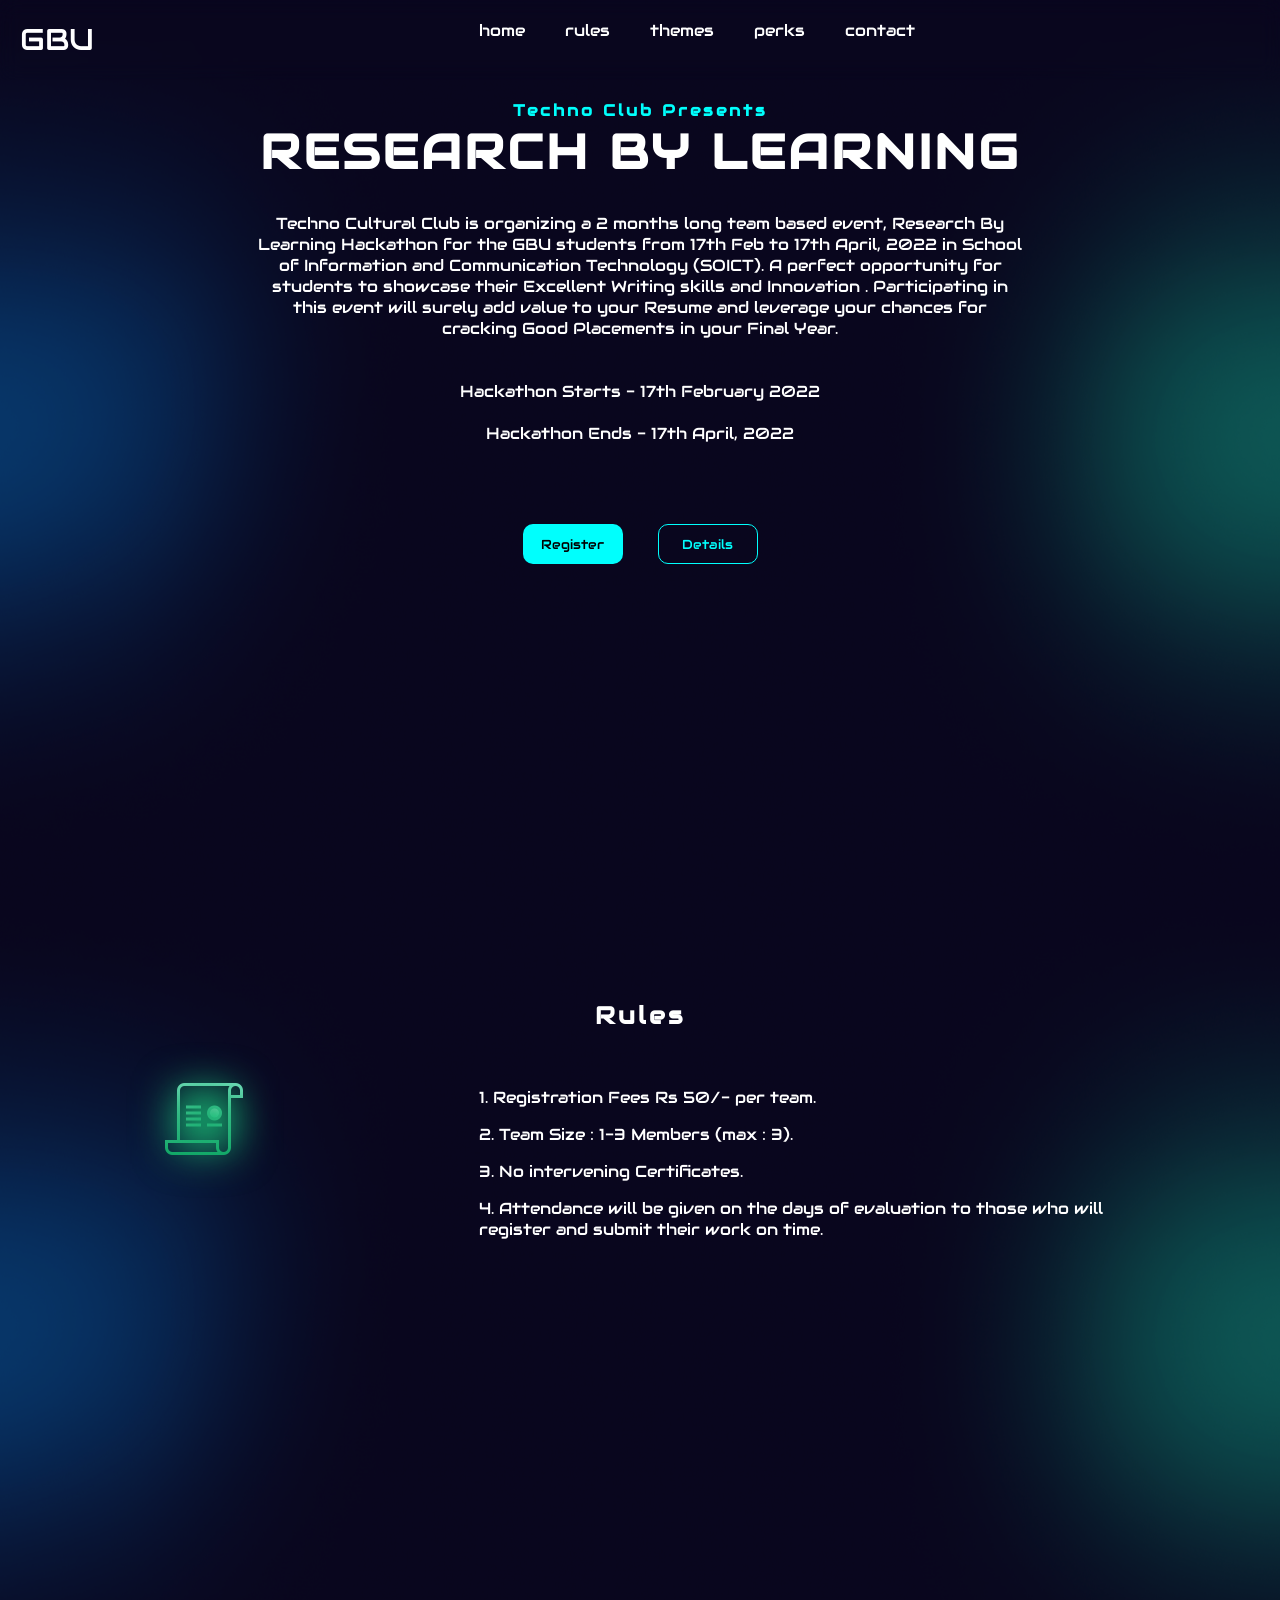
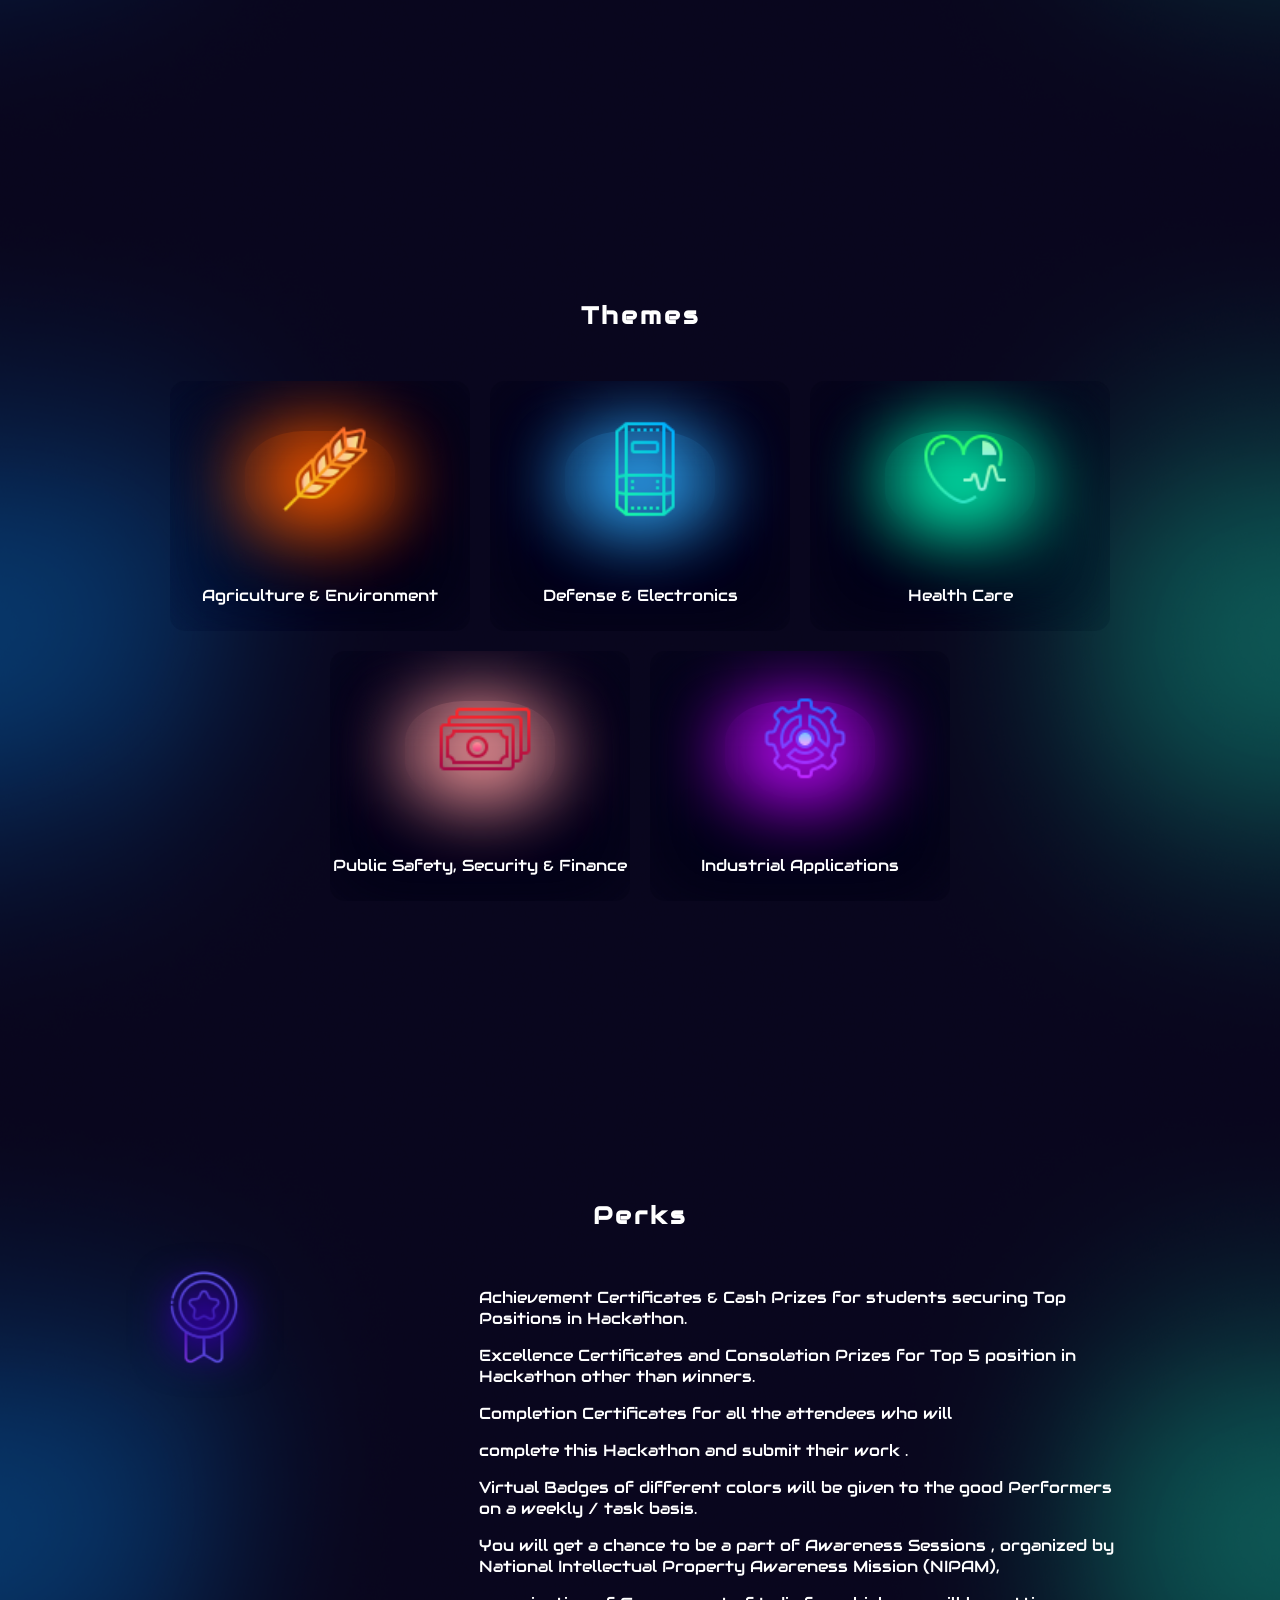
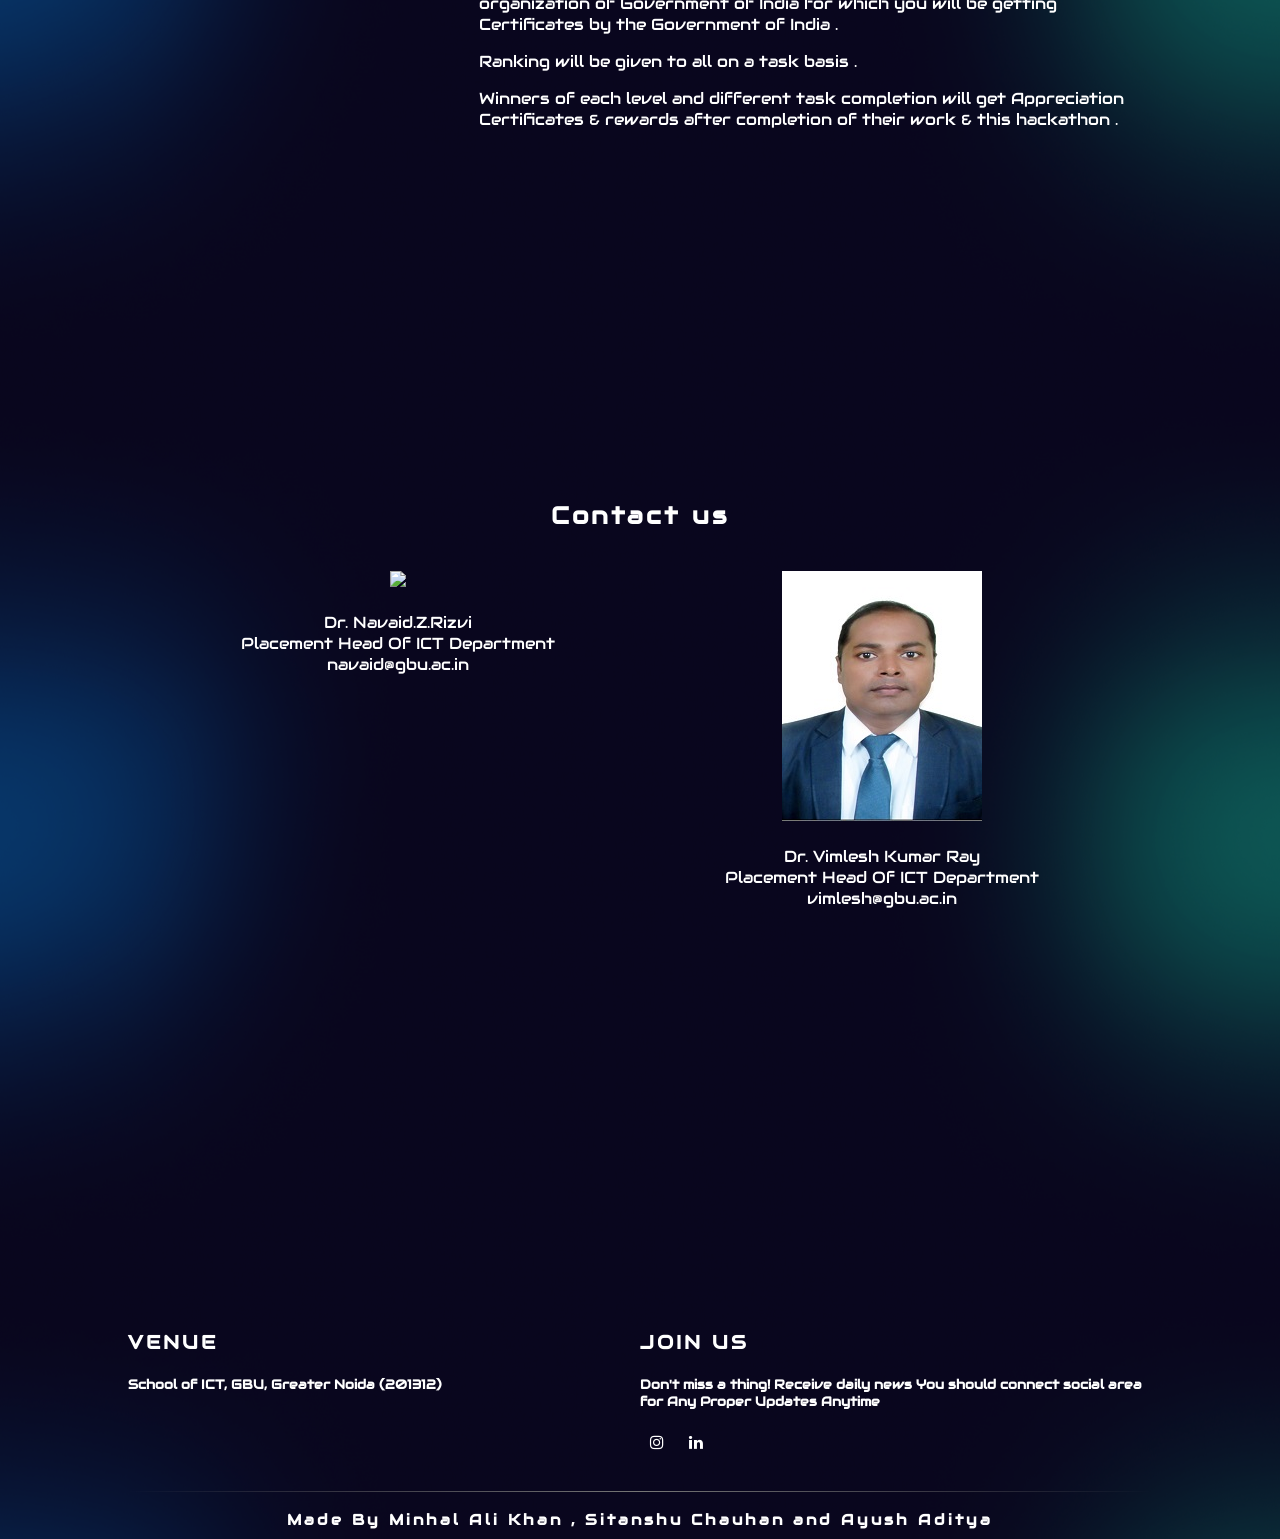
==== codefreaks/index.html @ 14bb7a37 "2nd version" ====
<!DOCTYPE html>
<html lang="en">

<head>
    <meta charset="UTF-8">
    <meta http-equiv="X-UA-Compatible" content="IE=edge">
    <meta name="viewport" content="width=device-width, initial-scale=1.0">

    <link href='https://fonts.googleapis.com/css?family=Roboto' rel='stylesheet'>
    <link href='https://fonts.googleapis.com/css?family=Audiowide' rel='stylesheet'>

    <link rel="stylesheet" href="https://cdnjs.cloudflare.com/ajax/libs/font-awesome/4.7.0/css/font-awesome.min.css">


    <title>hackathon</title>

    <style>
        * {
            box-sizing: border-box;
            font-family: 'audiowide';
            color: var(--text);
        }
        
         :root {
            --blue: #1e90ff;
            --white: #ffffff;
            --text: white;
            --text_light: rgb(199, 199, 199);
            --bg: black;
            --neon: rgb(0 255 253);
        }
        
         ::selection {
            color: black;
            background-color: white;
        }
        
        body,
        html {
            margin: 0;
            padding: 0;
            z-index: 1;
            width: 100%;
            background-image: url('main-screen.png');
            background-size: 100vw 100vh;
        }
        
        #home {
            z-index: -10;
            width: 100%;
            height: 100vh;
            position: absolute;
            top: 0;
            left: 0;
        }
        
        h1,
        h4,
        h3 {
            padding: 0;
            margin: 0;
            letter-spacing: 3px;
        }
        /* nav bar */
        
        nav {
            width: 100%;
            min-height: 80px;
            padding: 20px;
            display: flex;
            position: sticky;
            z-index: 100;
            backdrop-filter: blur(10px);
            top: 0;
        }
        
        nav ul a:hover {
            padding-bottom: 5px;
            border-bottom: 1px solid white;
        }
        
        .icon i {
            display: none;
        }
        /*           main  :   */
        
        main h1 {
            margin: 0;
            padding-bottom: 30px;
            font-family: 'Audiowide';
            font-size: xxx-large;
        }
        
        main h4 {
            font-size: 16px;
            margin: 0;
            padding-top: 20px;
        }
        
        main {
            width: 100%;
            text-align: center;
            min-height: calc(100vh - 80px);
            background-color: transparent;
        }
        
        main p {
            width: 60%;
            margin: 0 auto;
        }
        /*           section  :   */
        
        section {
            width: 100%;
            min-height: 100vh;
            padding: 100px 10px 10px;
            text-align: center;
        }
        
        .content {
            padding: 40px 20px;
            width: 80%;
            margin: 0 auto;
            display: flex;
            flex-wrap: wrap;
        }
        /*   MAIN ICONS ( RULES , PERKS )   */
        
        .main-icons {
            flex: 1;
            position: relative;
        }
        
        .main-icon-box {
            width: 96px;
            height: 96px;
            position: relative;
        }
        
        .main-icon-box img {
            width: 96px;
            height: 96px;
        }
        
        .icon_shadow {
            height: 60px;
            width: 60px;
            position: absolute;
            top: 20%;
            filter: blur(20px);
            left: 20%;
        }
        /*  CONTENT TEXT     */
        
        .content_text h2 {
            font-size: 18px;
        }
        
        .content_text {
            flex: 2;
            text-align: left;
        }
        /*   theme , theme card */
        
        .theme_card {
            width: 300px;
            height: 250px;
            --card-color: rgb(255, 96, 3);
            position: relative;
            margin: 10px;
            overflow: hidden;
        }
        
        .card_shadow {
            background-color: var(--card-color);
            position: absolute;
            display: block;
            width: 50%;
            border-radius: 40%;
            left: 25%;
            top: 20%;
            height: 40%;
            margin: 0 auto;
        }
        
        .card_box {
            width: 100%;
            height: 100%;
            display: block;
            position: absolute;
            overflow: hidden;
            border-radius: 15px;
            background-color: transparent;
            backdrop-filter: blur(40px) contrast(1.1);
        }
        
        .card_box p {
            bottom: 10%;
            position: absolute;
            margin: 0 auto;
            width: 100%;
        }
        
        .card_box img {
            position: absolute;
            margin: 0 auto;
            width: 100px;
            top: 15%;
            left: 35%;
        }
        
        ul {
            list-style: none;
            display: flex;
            width: fit-content;
            margin: 0 auto;
            flex-direction: row;
        }
        
        li {
            list-style: none;
            margin: 0 20px;
        }
        
        a {
            text-decoration: none;
            color: white;
        }
        
        p {
            font-size: 16px;
        }
        
        #action_buttons {
            display: flex;
            flex-direction: row;
            display: block;
        }
        
        button {
            padding: 5px 15px;
            width: 100px;
            height: 40px;
            border: none;
            margin: 0 15px;
            border-radius: 10px;
        }
        
        #gbu_,
        #gbu_:hover {
            font-size: 30px;
            text-decoration: none;
            width: fit-content;
        }
        /*   contact  */
        
        .contact {
            flex: 1;
        }
        
        .contact .description {
            padding: 20px;
        }
        /*  #####  footer section   ######*/
        
        footer {
            width: 100%;
            text-align: center;
        }
        
        .footr {
            display: flex;
            flex-direction: row;
            flex-wrap: wrap;
            padding: 30px 0px;
            width: 80%;
            margin: 0 auto;
            text-align: left;
        }
        
        .footr div {
            flex: 1;
        }
        
        hr {
            width: 80%;
            border: 0;
            height: 1px;
            background-image: linear-gradient(to right, rgba(0, 0, 0, 0), #767676, rgba(0, 0, 0, 0));
        }
        
        @media only screen and (max-width: 600px) {
            nav {
                position: fixed;
                top: 0;
            }
            nav,
            nav ul {
                flex-direction: column;
            }
            nav ul {
                display: none;
            }
            .navshow {
                display: block;
            }
            nav ul li {
                padding: 10px;
            }
            .icon i {
                display: block;
                position: absolute;
                right: 20px;
                top: 20px;
            }
            main {
                padding-top: 80px;
            }
            .content {
                flex-direction: column;
            }
        }
    </style>
</head>
<script>
    function menutoggle() {
        var x = document.getElementById("links");
        x.classList.toggle("navshow")
    }
</script>

<body>
    <div id="home">

    </div>
    <nav class="navbar">

        <a id="gbu_" href="https://www.gbu.ac.in/" target="_blank">GBU</a>

        <ul id="links" class="">
            <li>
                <a href="#home" onclick="menutoggle()">home</a>
            </li>
            <li>
                <a href="#rules" onclick="menutoggle()">rules</a>
            </li>
            <li>
                <a href="#themes" onclick="menutoggle()">themes</a>
            </li>
            <li>
                <a href="#perks" onclick="menutoggle()">perks</a>
            </li>
            <li>
                <a href="#contact" onclick="menutoggle()">contact</a>
            </li>

        </ul>
        <a href="javascript:void(0);" class="icon" onclick="menutoggle()">
            <i class="fa fa-bars"></i>
        </a>
    </nav>

    <main>
        <H4 style="color: var(--neon);">Techno Club Presents</H4>
        <h1>RESEARCH BY LEARNING</h1>
        <p>Techno Cultural Club is organizing a 2 months long team based event, Research By Learning Hackathon for the GBU students from 17th Feb to 17th April, 2022 in School of Information and Communication Technology (SOICT). A perfect opportunity for
            students to showcase their Excellent Writing skills and Innovation . Participating in this event will surely add value to your Resume and leverage your chances for cracking Good Placements in your Final Year.
            <br> <br> <br> Hackathon Starts - 17th February 2022 <br> <br> Hackathon Ends - 17th April, 2022

        </p>

        <div id="action_buttons" style="padding-top: 80px;">
            <button style=" background-color: var(--neon);"> <a href="https://bit.ly/3J9kxMA" style="color: black;">Register</a></button>
            <button style="background-color: transparent;border: 1px solid var(--neon);"> <a href="#rules" style="color: var(--neon);">Details</a></button>
        </div>

    </main>
    <section id="rules">
        <h1>Rules</h1>
        <div class="content">
            <div class="main-icons">
                <div class="main-icon-box">
                    <div class="icon_shadow" style="background-color: #18ad6f;"></div>
                    <img src="icon-rules.png" alt="">
                </div>
            </div>
            <div class="content_text">
                <p> 1. Registration Fees Rs 50/- per team. </p>
                <p>2. Team Size : 1-3 Members (max : 3).</p>
                <p> 3. No intervening Certificates.</p>
                <p> 4. Attendance will be given on the days of evaluation to those who will register and submit their work on time.</p>
            </div>
        </div>
    </section>

    <section id="themes">
        <h1>Themes</h1>
        <div class="content" style="justify-content: center;">
            <div class="theme_card">
                <div class="card_shadow"></div>
                <div class="card_box">
                    <img src="icon-crop.png">
                    <p> Agriculture & Environment </p>
                </div>
            </div>
            <div class="theme_card" style="--card-color:#39b1ff">
                <div class="card_shadow"></div>
                <div class="card_box">
                    <img src="icon-shield.png">
                    <p>Defense & Electronics </p>
                </div>
            </div>
            <div class="theme_card" style="--card-color:#00ffba">
                <div class="card_shadow"></div>
                <div class="card_box">
                    <img src="icon-heart.png">
                    <p> Health Care </p>
                </div>
            </div>
            <div class="theme_card" style="--card-color:#ffa2a2">
                <div class="card_shadow"></div>
                <div class="card_box">
                    <img src="icon-money.png">
                    <p> Public Safety, Security & Finance </p>
                </div>
            </div>
            <div class="theme_card" style="--card-color:#c114fa">
                <div class="card_shadow"></div>
                <div class="card_box">
                    <img src="icon-gear.png">
                    <p> Industrial Applications </p>
                </div>
            </div>


        </div>
    </section>
    <section id="perks">
        <h1>Perks</h1>
        <div class="content">
            <div class="main-icons">
                <div class="main-icon-box">
                    <div class="icon_shadow" style="background-color: #2f009d"></div>
                    <img src="icon-perk.png" alt="">
                </div>
            </div>
            <div class="content_text">
                <p> Achievement Certificates & Cash Prizes for students securing Top Positions in Hackathon.</p>
                <p> Excellence Certificates and Consolation Prizes for Top 5 position in Hackathon other than winners. </p>
                <p> Completion Certificates for all the attendees who will </p>
                <p> complete this Hackathon and submit their work .</p>
                <p> Virtual Badges of different colors will be given to the good Performers on a weekly / task basis.</p>
                <p> You will get a chance to be a part of Awareness Sessions , organized by National Intellectual Property Awareness Mission (NIPAM),</p>
                <p> organization of Government of India for which you will be getting Certificates by the Government of India .</p>
                <p> Ranking will be given to all on a task basis .</p>
                <p> Winners of each level and different task completion will get Appreciation Certificates & rewards after completion of their work & this hackathon .</p>

            </div>
        </div>
    </section>
    <section id="contact">
        <h1>Contact us</h1>
        <div class="content">
            <div class="contact">

                <img src="Naved.png">

                <div class="description">
                    Dr. Navaid.Z.Rizvi
                    <br> Placement Head Of ICT Department
                    <br> navaid@gbu.ac.in
                </div>
            </div>
            <div class="contact ">

                <img src="vimlesh.jpg ">

                <div class="description ">
                    Dr. Vimlesh Kumar Ray
                    <br> Placement Head Of ICT Department
                    <br> vimlesh@gbu.ac.in
                </div>
            </div>
        </div>
    </section>
    <footer>
        <div class="footr ">
            <div id="venue ">
                <h3>VENUE</h3>
                <h5>School of ICT, GBU, Greater Noida (201312)</h5>
            </div>
            <div id="social ">
                <h3>JOIN US</h3>
                <h5>Don't miss a thing! Receive daily news You should connect social area for Any Proper Updates Anytime</h5>
                <div id="action_buttons ">
                    <a href="#" class="fa fa-instagram " style="padding: 0 10px; "> </a>
                    <a href="#" class="fa fa-linkedin " style="padding: 0 10px; "> </a>
                </div>
            </div>
        </div>
        <hr>
        <h3 style="margin: 0;padding: 10px; font-size: 15px; ">Made By Minhal Ali Khan , Sitanshu Chauhan and Ayush Aditya</h3>
    </footer>
</body>

</html>
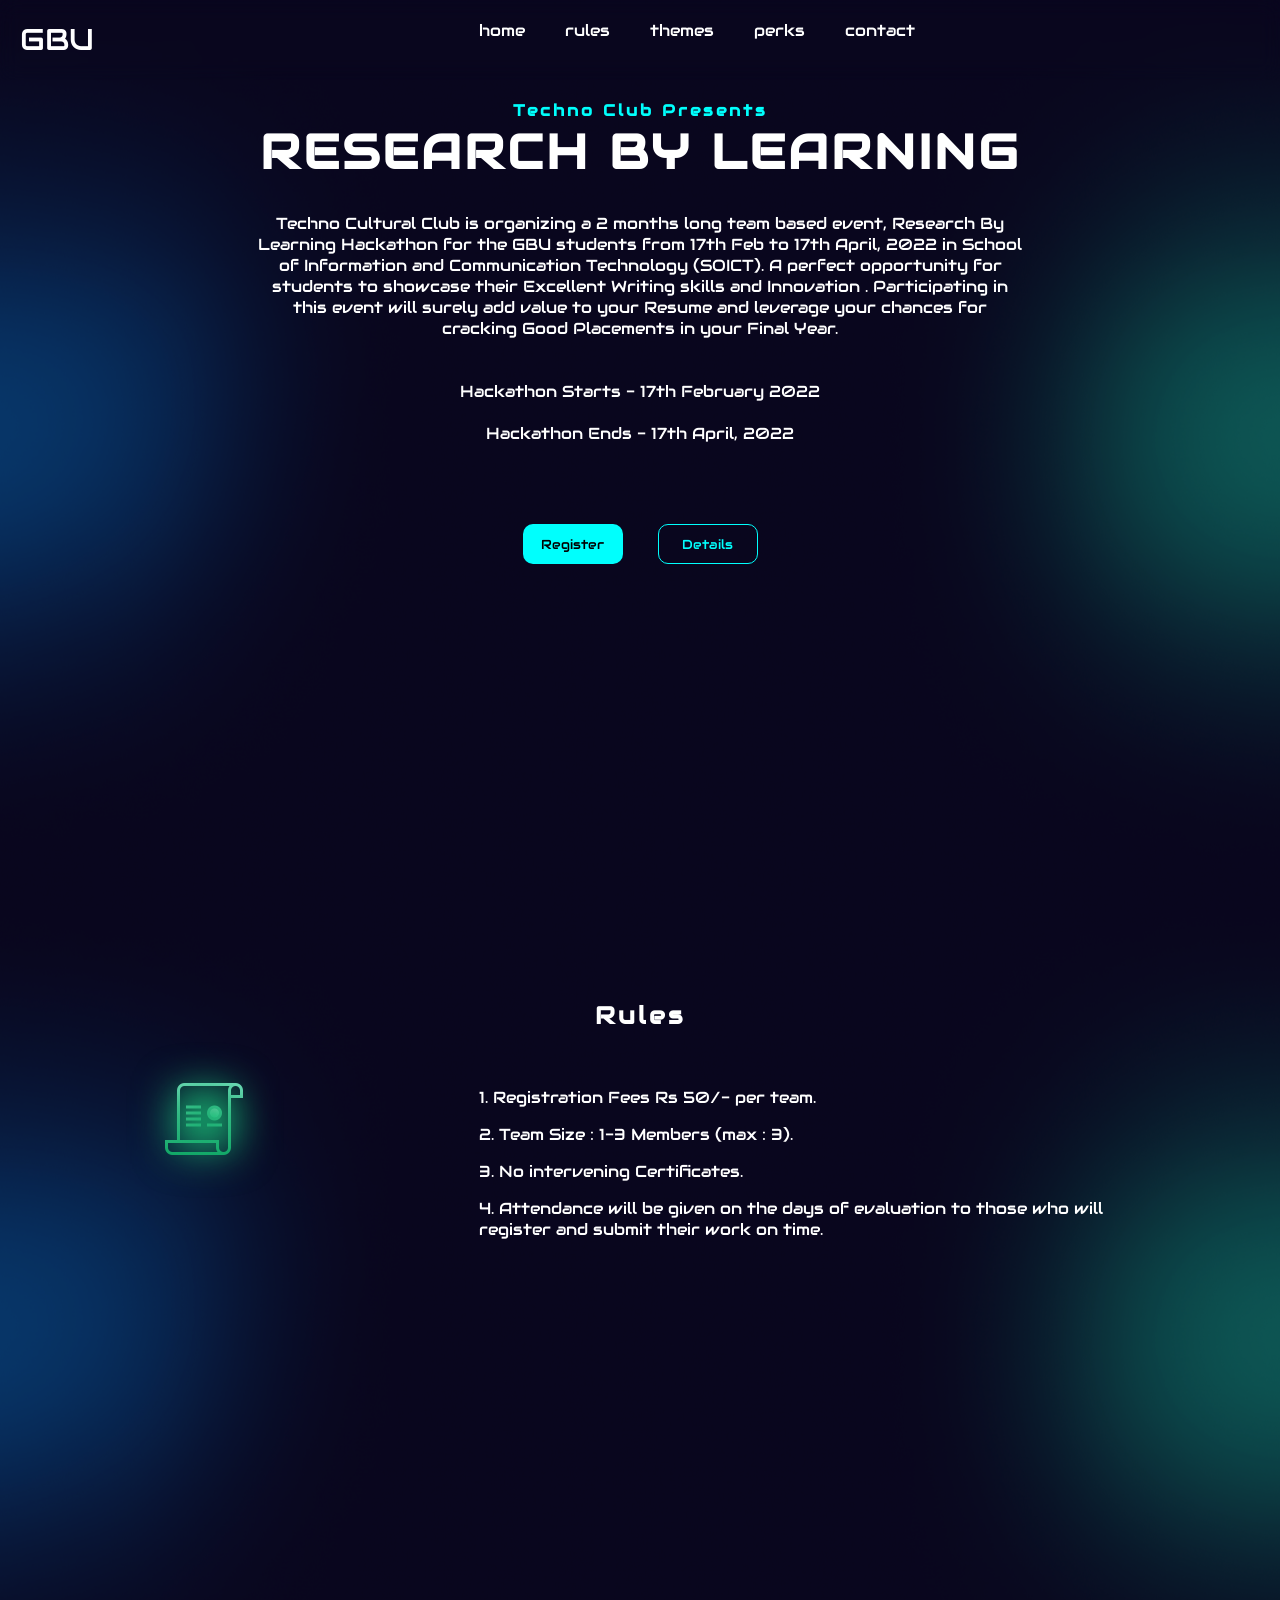
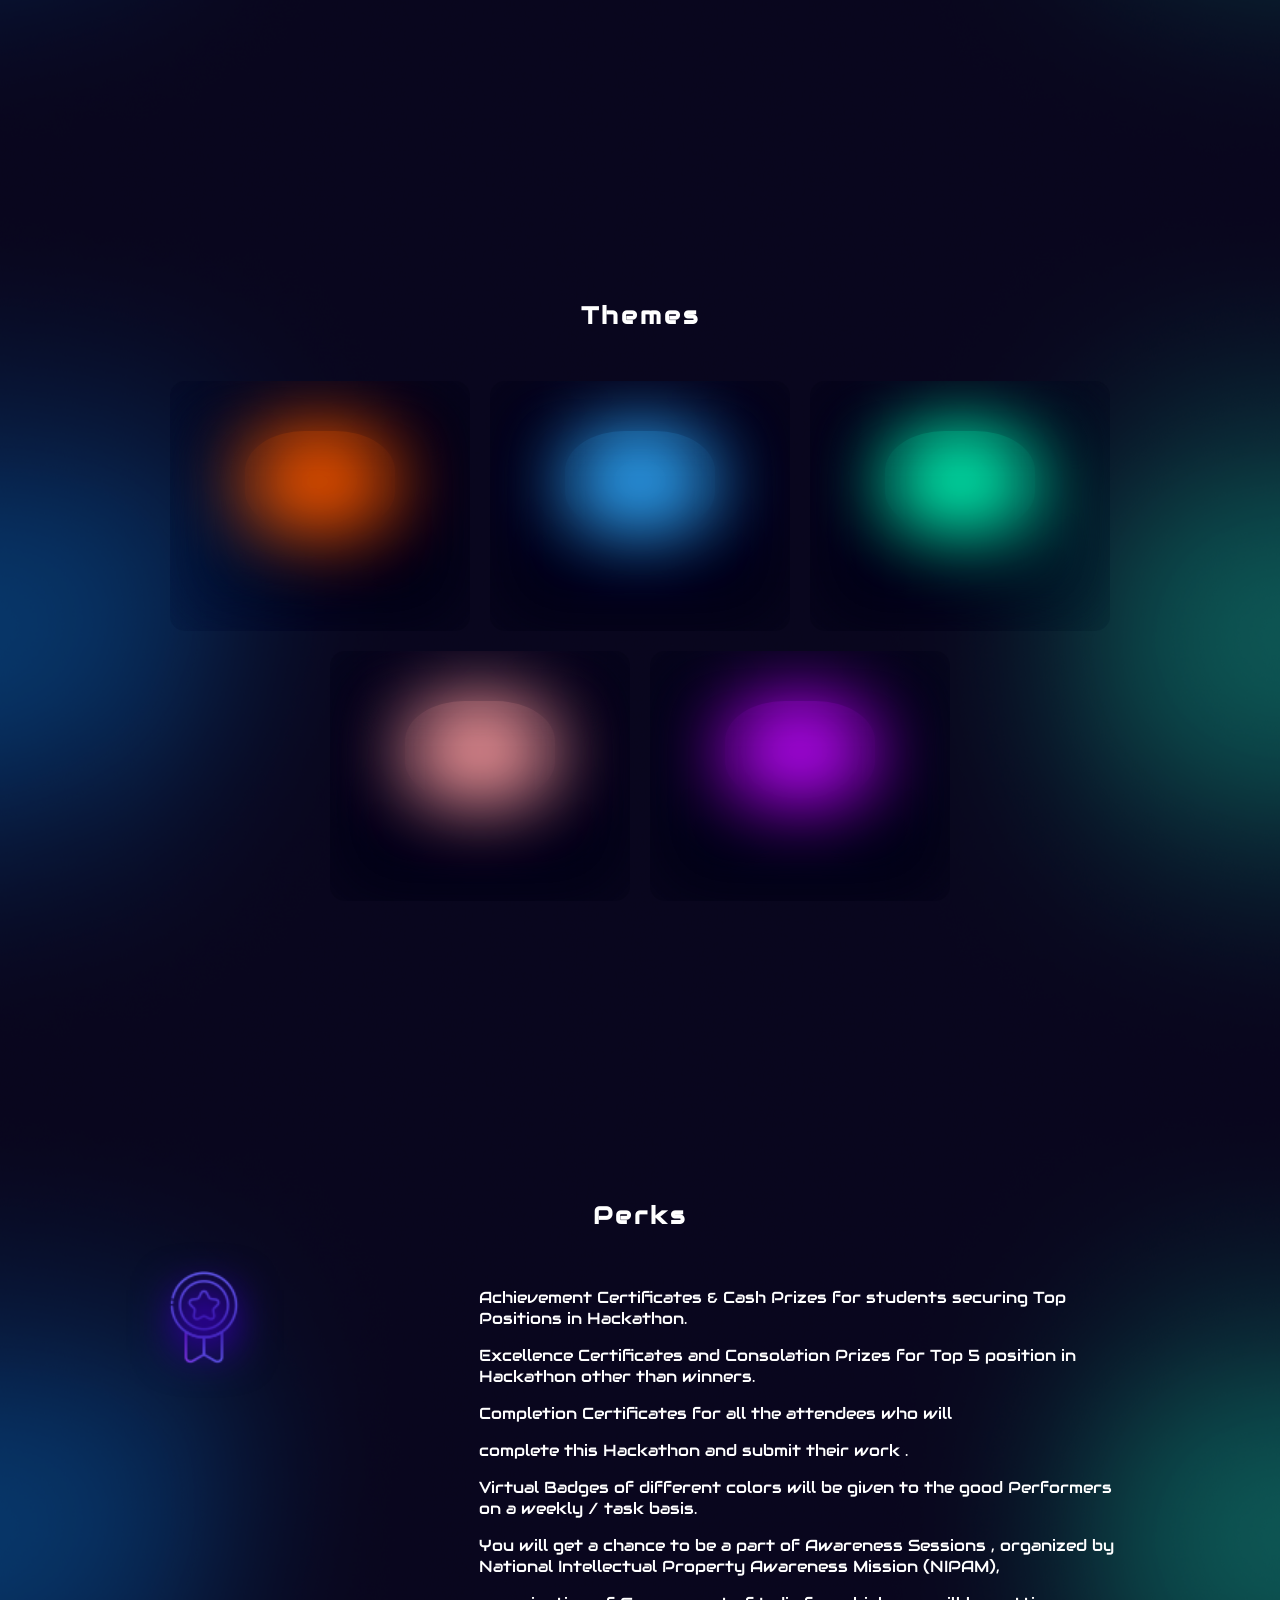
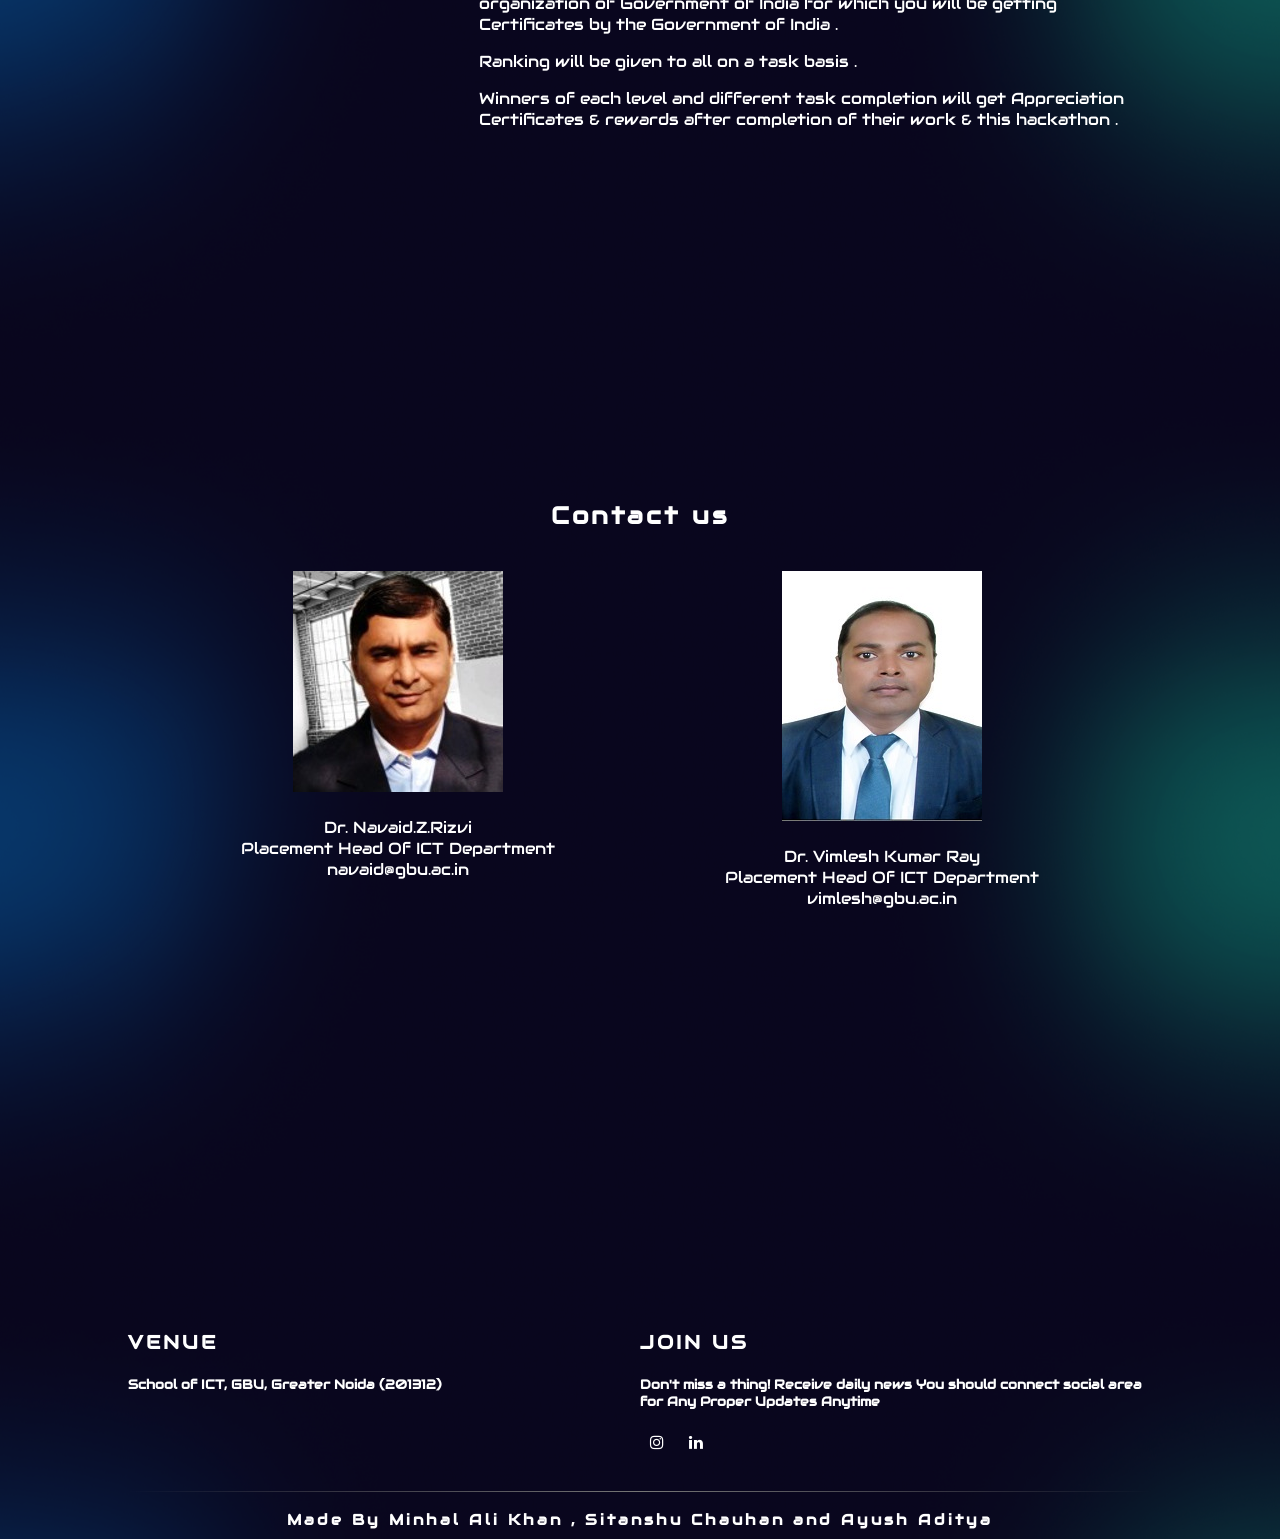
==== commit 450eaeaf: "image update" ====
--- a/codefreaks/index.html
+++ b/codefreaks/index.html
@@ -20,8 +20,8 @@
             font-family: 'audiowide';
             color: var(--text);
         }
-        
-         :root {
+
+        :root {
             --blue: #1e90ff;
             --white: #ffffff;
             --text: white;
@@ -29,12 +29,12 @@
             --bg: black;
             --neon: rgb(0 255 253);
         }
-        
-         ::selection {
+
+        ::selection {
             color: black;
             background-color: white;
         }
-        
+
         body,
         html {
             margin: 0;
@@ -44,7 +44,7 @@
             background-image: url('main-screen.png');
             background-size: 100vw 100vh;
         }
-        
+
         #home {
             z-index: -10;
             width: 100%;
@@ -53,7 +53,7 @@
             top: 0;
             left: 0;
         }
-        
+
         h1,
         h4,
         h3 {
@@ -61,8 +61,9 @@
             margin: 0;
             letter-spacing: 3px;
         }
+
         /* nav bar */
-        
+
         nav {
             width: 100%;
             min-height: 80px;
@@ -73,50 +74,52 @@
             backdrop-filter: blur(10px);
             top: 0;
         }
-        
+
         nav ul a:hover {
             padding-bottom: 5px;
             border-bottom: 1px solid white;
         }
-        
+
         .icon i {
             display: none;
         }
+
         /*           main  :   */
-        
+
         main h1 {
             margin: 0;
             padding-bottom: 30px;
             font-family: 'Audiowide';
             font-size: xxx-large;
         }
-        
+
         main h4 {
             font-size: 16px;
             margin: 0;
             padding-top: 20px;
         }
-        
+
         main {
             width: 100%;
             text-align: center;
             min-height: calc(100vh - 80px);
             background-color: transparent;
         }
-        
+
         main p {
             width: 60%;
             margin: 0 auto;
         }
+
         /*           section  :   */
-        
+
         section {
             width: 100%;
             min-height: 100vh;
             padding: 100px 10px 10px;
             text-align: center;
         }
-        
+
         .content {
             padding: 40px 20px;
             width: 80%;
@@ -124,24 +127,25 @@
             display: flex;
             flex-wrap: wrap;
         }
+
         /*   MAIN ICONS ( RULES , PERKS )   */
-        
+
         .main-icons {
             flex: 1;
             position: relative;
         }
-        
+
         .main-icon-box {
             width: 96px;
             height: 96px;
             position: relative;
         }
-        
+
         .main-icon-box img {
             width: 96px;
             height: 96px;
         }
-        
+
         .icon_shadow {
             height: 60px;
             width: 60px;
@@ -150,18 +154,20 @@
             filter: blur(20px);
             left: 20%;
         }
+
         /*  CONTENT TEXT     */
-        
+
         .content_text h2 {
             font-size: 18px;
         }
-        
+
         .content_text {
             flex: 2;
             text-align: left;
         }
+
         /*   theme , theme card */
-        
+
         .theme_card {
             width: 300px;
             height: 250px;
@@ -170,7 +176,7 @@
             margin: 10px;
             overflow: hidden;
         }
-        
+
         .card_shadow {
             background-color: var(--card-color);
             position: absolute;
@@ -182,7 +188,7 @@
             height: 40%;
             margin: 0 auto;
         }
-        
+
         .card_box {
             width: 100%;
             height: 100%;
@@ -193,14 +199,14 @@
             background-color: transparent;
             backdrop-filter: blur(40px) contrast(1.1);
         }
-        
+
         .card_box p {
             bottom: 10%;
             position: absolute;
             margin: 0 auto;
             width: 100%;
         }
-        
+
         .card_box img {
             position: absolute;
             margin: 0 auto;
@@ -208,7 +214,7 @@
             top: 15%;
             left: 35%;
         }
-        
+
         ul {
             list-style: none;
             display: flex;
@@ -216,27 +222,27 @@
             margin: 0 auto;
             flex-direction: row;
         }
-        
+
         li {
             list-style: none;
             margin: 0 20px;
         }
-        
+
         a {
             text-decoration: none;
             color: white;
         }
-        
+
         p {
             font-size: 16px;
         }
-        
+
         #action_buttons {
             display: flex;
             flex-direction: row;
             display: block;
         }
-        
+
         button {
             padding: 5px 15px;
             width: 100px;
@@ -245,29 +251,31 @@
             margin: 0 15px;
             border-radius: 10px;
         }
-        
+
         #gbu_,
         #gbu_:hover {
             font-size: 30px;
             text-decoration: none;
             width: fit-content;
         }
+
         /*   contact  */
-        
+
         .contact {
             flex: 1;
         }
-        
+
         .contact .description {
             padding: 20px;
         }
+
         /*  #####  footer section   ######*/
-        
+
         footer {
             width: 100%;
             text-align: center;
         }
-        
+
         .footr {
             display: flex;
             flex-direction: row;
@@ -277,45 +285,52 @@
             margin: 0 auto;
             text-align: left;
         }
-        
+
         .footr div {
             flex: 1;
         }
-        
+
         hr {
             width: 80%;
             border: 0;
             height: 1px;
             background-image: linear-gradient(to right, rgba(0, 0, 0, 0), #767676, rgba(0, 0, 0, 0));
         }
-        
+
         @media only screen and (max-width: 600px) {
             nav {
                 position: fixed;
                 top: 0;
             }
+
             nav,
             nav ul {
                 flex-direction: column;
             }
+
             nav ul {
                 display: none;
             }
+
             .navshow {
                 display: block;
             }
+
             nav ul li {
                 padding: 10px;
             }
+
             .icon i {
                 display: block;
                 position: absolute;
                 right: 20px;
                 top: 20px;
             }
+
             main {
                 padding-top: 80px;
             }
+
             .content {
                 flex-direction: column;
             }
@@ -363,15 +378,20 @@
     <main>
         <H4 style="color: var(--neon);">Techno Club Presents</H4>
         <h1>RESEARCH BY LEARNING</h1>
-        <p>Techno Cultural Club is organizing a 2 months long team based event, Research By Learning Hackathon for the GBU students from 17th Feb to 17th April, 2022 in School of Information and Communication Technology (SOICT). A perfect opportunity for
-            students to showcase their Excellent Writing skills and Innovation . Participating in this event will surely add value to your Resume and leverage your chances for cracking Good Placements in your Final Year.
+        <p>Techno Cultural Club is organizing a 2 months long team based event, Research By Learning Hackathon for the
+            GBU students from 17th Feb to 17th April, 2022 in School of Information and Communication Technology
+            (SOICT). A perfect opportunity for
+            students to showcase their Excellent Writing skills and Innovation . Participating in this event will surely
+            add value to your Resume and leverage your chances for cracking Good Placements in your Final Year.
             <br> <br> <br> Hackathon Starts - 17th February 2022 <br> <br> Hackathon Ends - 17th April, 2022
 
         </p>
 
         <div id="action_buttons" style="padding-top: 80px;">
-            <button style=" background-color: var(--neon);"> <a href="https://bit.ly/3J9kxMA" style="color: black;">Register</a></button>
-            <button style="background-color: transparent;border: 1px solid var(--neon);"> <a href="#rules" style="color: var(--neon);">Details</a></button>
+            <button style=" background-color: var(--neon);"> <a href="https://bit.ly/3J9kxMA"
+                    style="color: black;">Register</a></button>
+            <button style="background-color: transparent;border: 1px solid var(--neon);"> <a href="#rules"
+                    style="color: var(--neon);">Details</a></button>
         </div>
 
     </main>
@@ -388,7 +408,8 @@
                 <p> 1. Registration Fees Rs 50/- per team. </p>
                 <p>2. Team Size : 1-3 Members (max : 3).</p>
                 <p> 3. No intervening Certificates.</p>
-                <p> 4. Attendance will be given on the days of evaluation to those who will register and submit their work on time.</p>
+                <p> 4. Attendance will be given on the days of evaluation to those who will register and submit their
+                    work on time.</p>
             </div>
         </div>
     </section>
@@ -446,14 +467,19 @@
             </div>
             <div class="content_text">
                 <p> Achievement Certificates & Cash Prizes for students securing Top Positions in Hackathon.</p>
-                <p> Excellence Certificates and Consolation Prizes for Top 5 position in Hackathon other than winners. </p>
+                <p> Excellence Certificates and Consolation Prizes for Top 5 position in Hackathon other than winners.
+                </p>
                 <p> Completion Certificates for all the attendees who will </p>
                 <p> complete this Hackathon and submit their work .</p>
-                <p> Virtual Badges of different colors will be given to the good Performers on a weekly / task basis.</p>
-                <p> You will get a chance to be a part of Awareness Sessions , organized by National Intellectual Property Awareness Mission (NIPAM),</p>
-                <p> organization of Government of India for which you will be getting Certificates by the Government of India .</p>
+                <p> Virtual Badges of different colors will be given to the good Performers on a weekly / task basis.
+                </p>
+                <p> You will get a chance to be a part of Awareness Sessions , organized by National Intellectual
+                    Property Awareness Mission (NIPAM),</p>
+                <p> organization of Government of India for which you will be getting Certificates by the Government of
+                    India .</p>
                 <p> Ranking will be given to all on a task basis .</p>
-                <p> Winners of each level and different task completion will get Appreciation Certificates & rewards after completion of their work & this hackathon .</p>
+                <p> Winners of each level and different task completion will get Appreciation Certificates & rewards
+                    after completion of their work & this hackathon .</p>
 
             </div>
         </div>
@@ -463,7 +489,7 @@
         <div class="content">
             <div class="contact">
 
-                <img src="Naved.png">
+                <img src="naved.jpeg">
 
                 <div class="description">
                     Dr. Navaid.Z.Rizvi
@@ -491,7 +517,8 @@
             </div>
             <div id="social ">
                 <h3>JOIN US</h3>
-                <h5>Don't miss a thing! Receive daily news You should connect social area for Any Proper Updates Anytime</h5>
+                <h5>Don't miss a thing! Receive daily news You should connect social area for Any Proper Updates Anytime
+                </h5>
                 <div id="action_buttons ">
                     <a href="#" class="fa fa-instagram " style="padding: 0 10px; "> </a>
                     <a href="#" class="fa fa-linkedin " style="padding: 0 10px; "> </a>
@@ -499,7 +526,8 @@
             </div>
         </div>
         <hr>
-        <h3 style="margin: 0;padding: 10px; font-size: 15px; ">Made By Minhal Ali Khan , Sitanshu Chauhan and Ayush Aditya</h3>
+        <h3 style="margin: 0;padding: 10px; font-size: 15px; ">Made By Minhal Ali Khan , Sitanshu Chauhan and Ayush
+            Aditya</h3>
     </footer>
 </body>
 
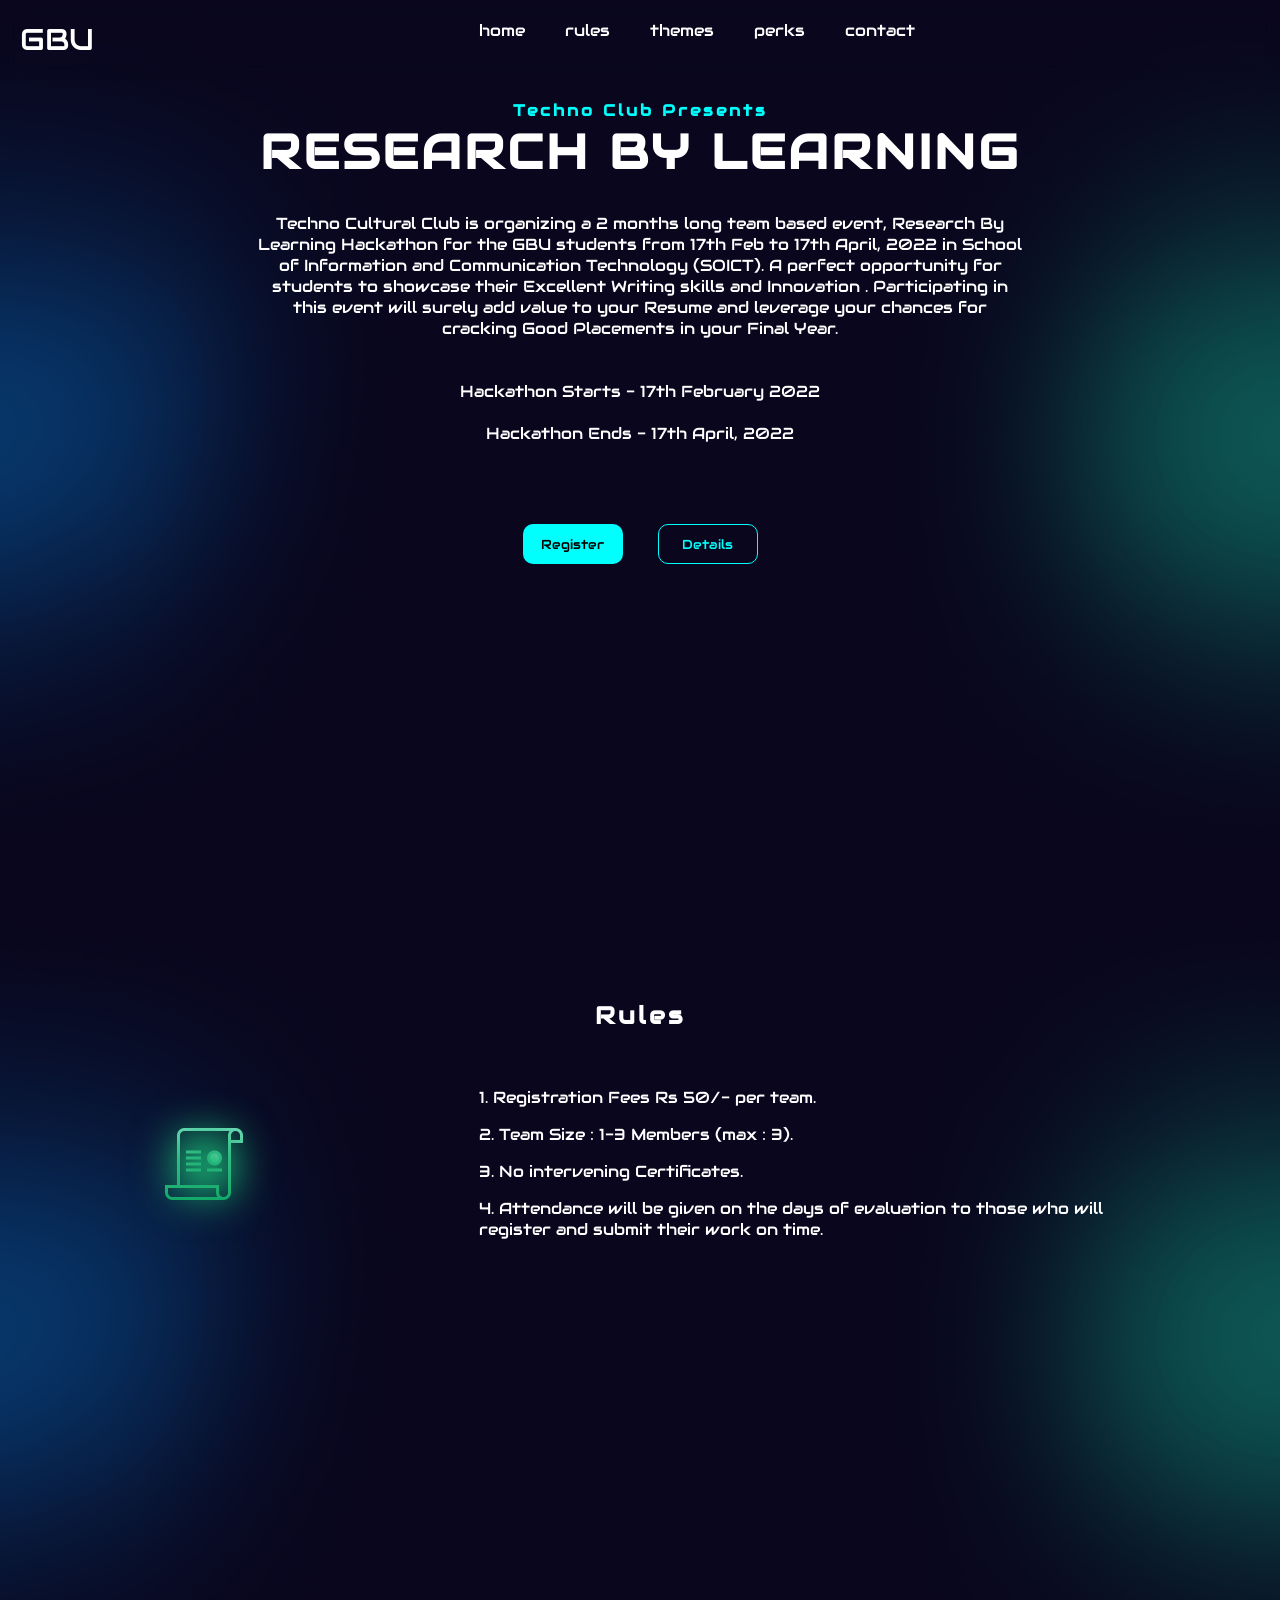
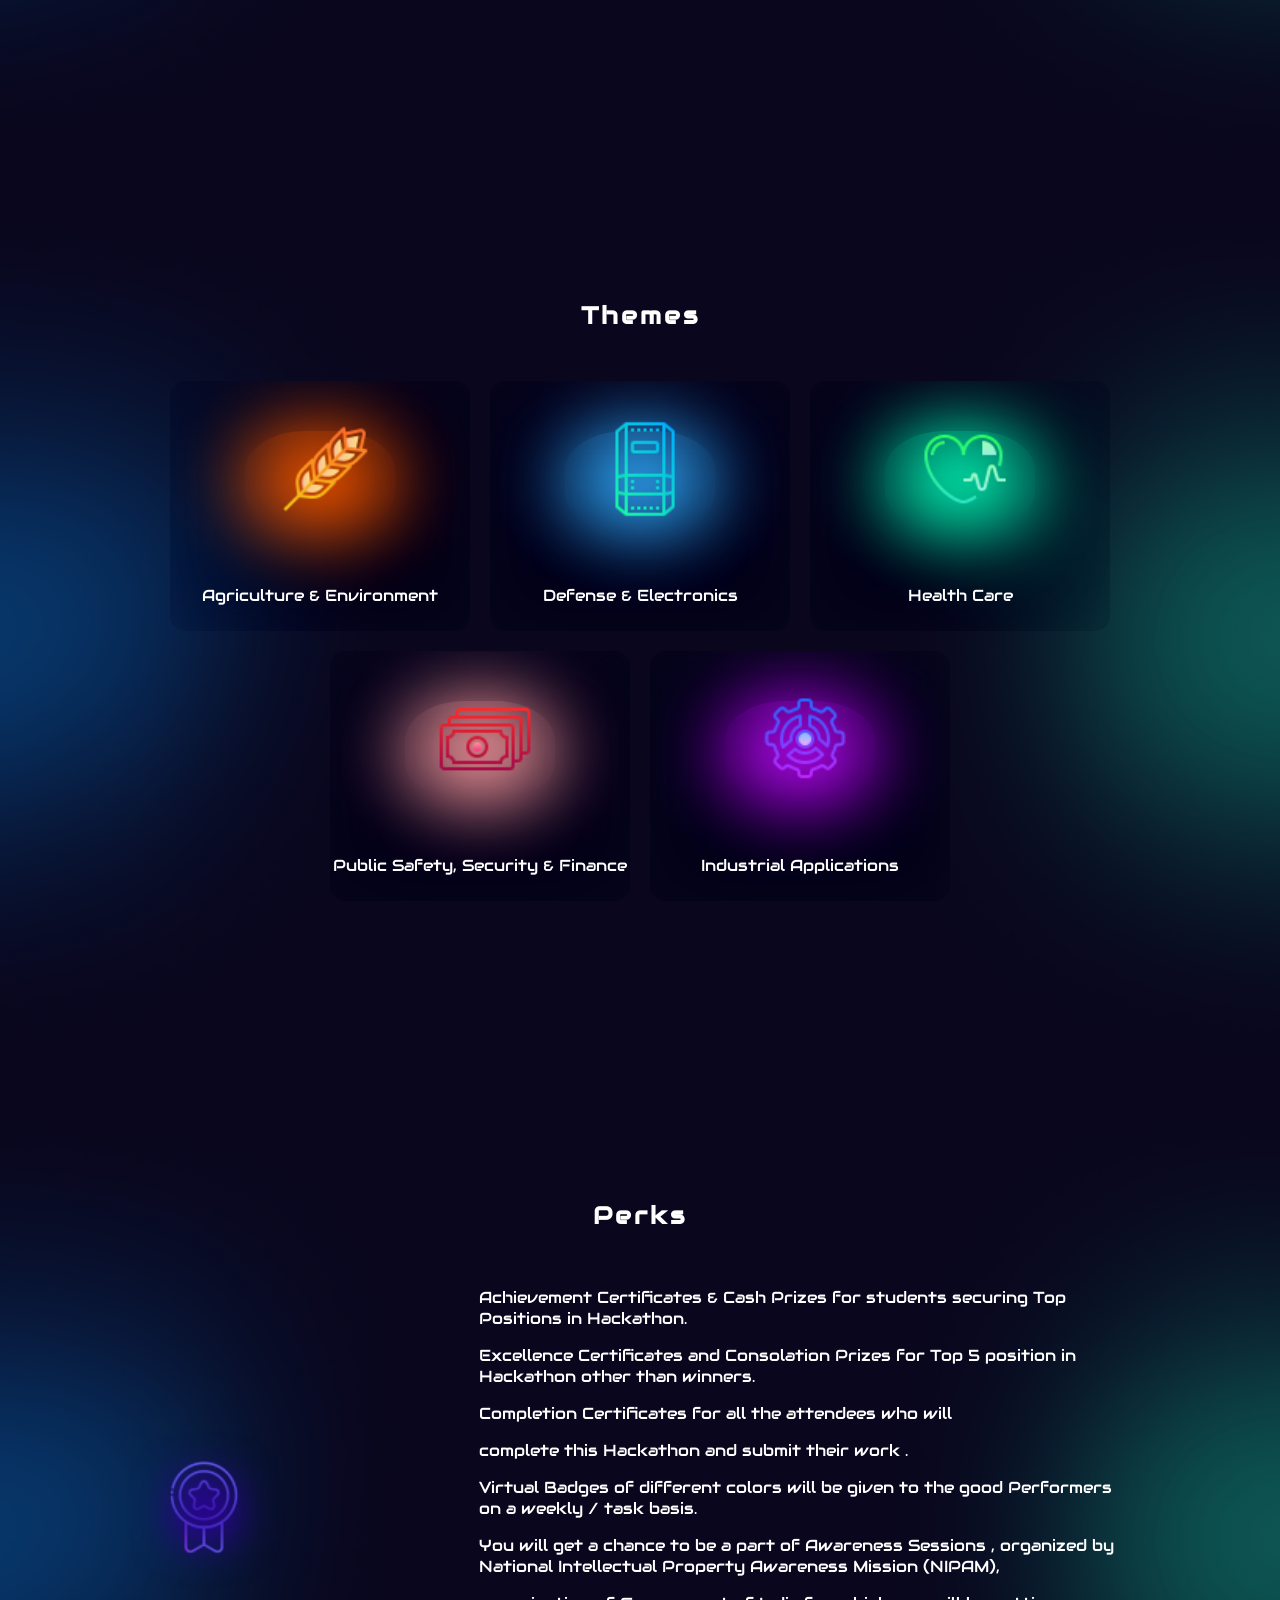
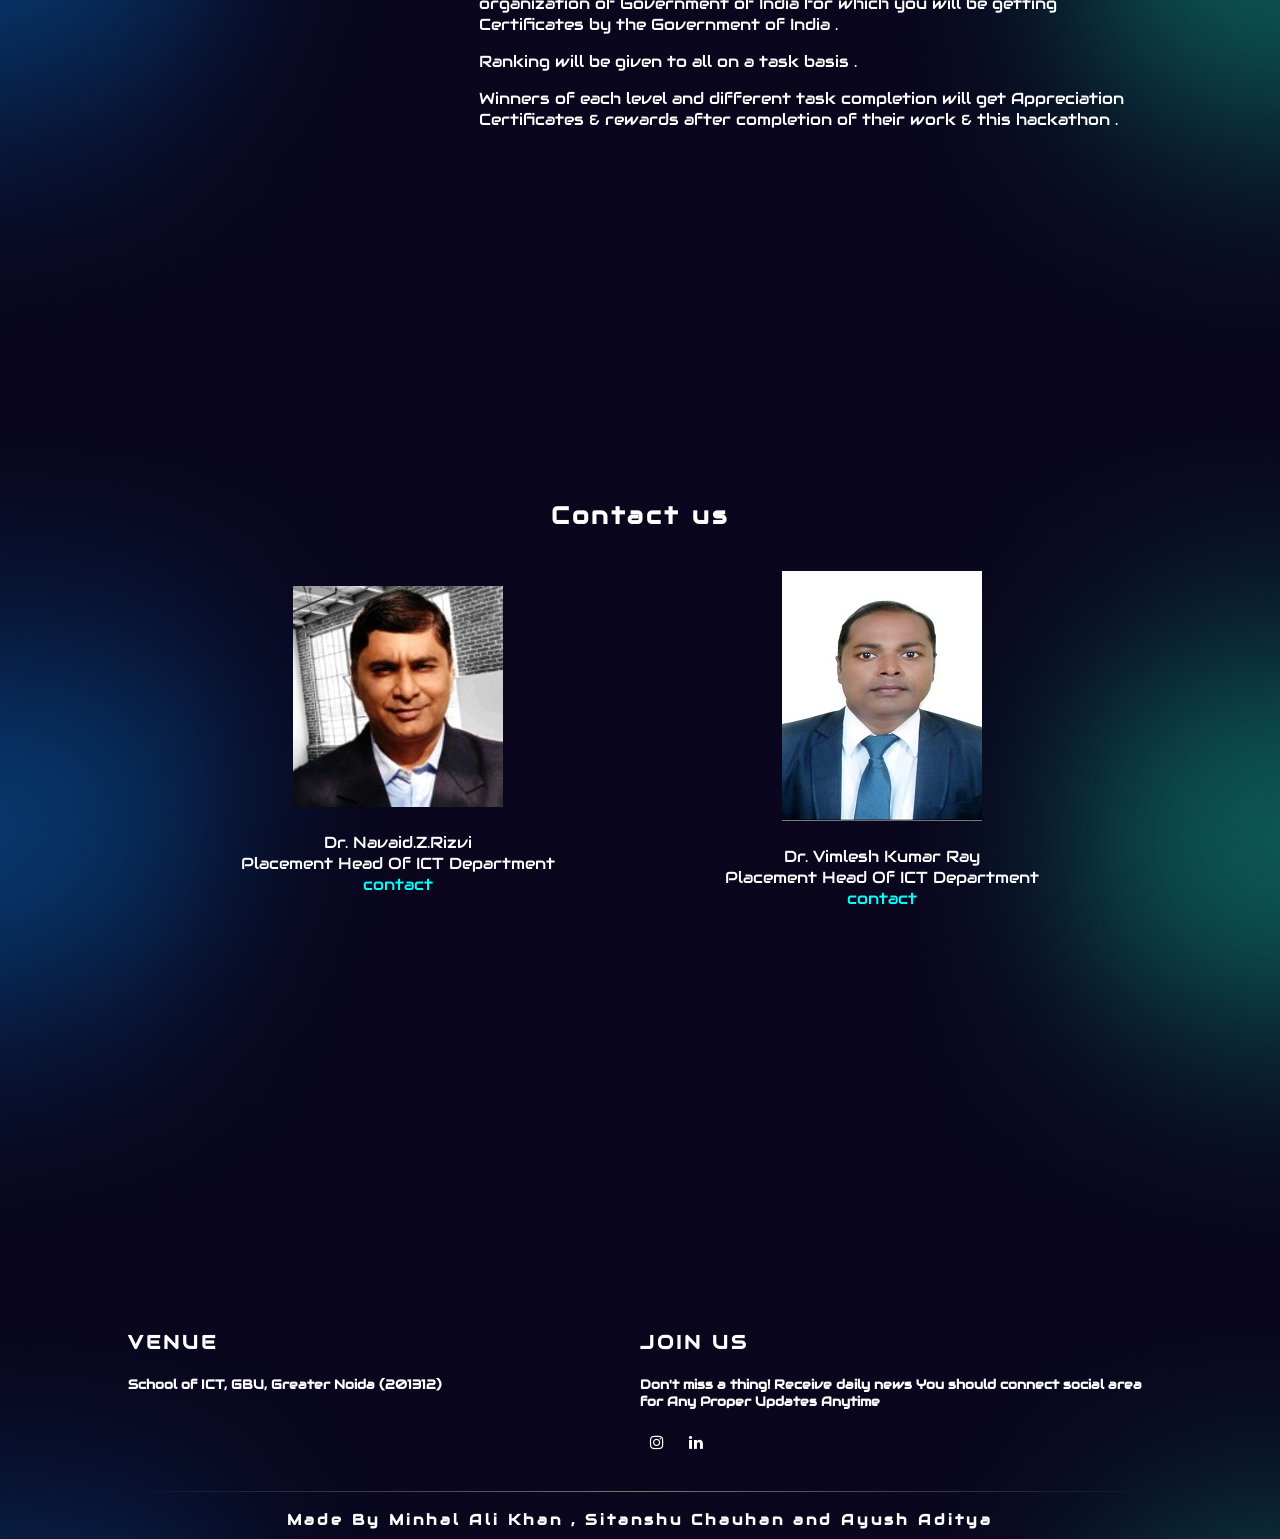
==== commit d851d7a8: "mobile version correction" ====
--- a/codefreaks/index.html
+++ b/codefreaks/index.html
@@ -20,8 +20,8 @@
             font-family: 'audiowide';
             color: var(--text);
         }
-
-        :root {
+        
+         :root {
             --blue: #1e90ff;
             --white: #ffffff;
             --text: white;
@@ -29,12 +29,12 @@
             --bg: black;
             --neon: rgb(0 255 253);
         }
-
-        ::selection {
+        
+         ::selection {
             color: black;
             background-color: white;
         }
-
+        
         body,
         html {
             margin: 0;
@@ -44,7 +44,7 @@
             background-image: url('main-screen.png');
             background-size: 100vw 100vh;
         }
-
+        
         #home {
             z-index: -10;
             width: 100%;
@@ -53,7 +53,7 @@
             top: 0;
             left: 0;
         }
-
+        
         h1,
         h4,
         h3 {
@@ -61,9 +61,8 @@
             margin: 0;
             letter-spacing: 3px;
         }
-
         /* nav bar */
-
+        
         nav {
             width: 100%;
             min-height: 80px;
@@ -74,78 +73,76 @@
             backdrop-filter: blur(10px);
             top: 0;
         }
-
+        
         nav ul a:hover {
             padding-bottom: 5px;
             border-bottom: 1px solid white;
         }
-
+        
         .icon i {
             display: none;
         }
-
         /*           main  :   */
-
+        
         main h1 {
             margin: 0;
             padding-bottom: 30px;
             font-family: 'Audiowide';
             font-size: xxx-large;
         }
-
+        
         main h4 {
             font-size: 16px;
             margin: 0;
             padding-top: 20px;
         }
-
+        
         main {
             width: 100%;
             text-align: center;
             min-height: calc(100vh - 80px);
             background-color: transparent;
         }
-
+        
         main p {
             width: 60%;
             margin: 0 auto;
         }
-
         /*           section  :   */
-
+        
         section {
             width: 100%;
             min-height: 100vh;
             padding: 100px 10px 10px;
             text-align: center;
         }
-
+        
         .content {
             padding: 40px 20px;
             width: 80%;
             margin: 0 auto;
             display: flex;
             flex-wrap: wrap;
-        }
-
+            align-items: center;
+        }
         /*   MAIN ICONS ( RULES , PERKS )   */
-
+        
         .main-icons {
             flex: 1;
             position: relative;
         }
-
+        
         .main-icon-box {
             width: 96px;
             height: 96px;
             position: relative;
         }
-
+        
         .main-icon-box img {
             width: 96px;
             height: 96px;
         }
-
+        
         .icon_shadow {
             height: 60px;
             width: 60px;
@@ -154,20 +151,18 @@
             filter: blur(20px);
             left: 20%;
         }
-
         /*  CONTENT TEXT     */
-
+        
         .content_text h2 {
             font-size: 18px;
         }
-
+        
         .content_text {
             flex: 2;
             text-align: left;
         }
-
         /*   theme , theme card */
-
+        
         .theme_card {
             width: 300px;
             height: 250px;
@@ -176,7 +171,7 @@
             margin: 10px;
             overflow: hidden;
         }
-
+        
         .card_shadow {
             background-color: var(--card-color);
             position: absolute;
@@ -188,7 +183,7 @@
             height: 40%;
             margin: 0 auto;
         }
-
+        
         .card_box {
             width: 100%;
             height: 100%;
@@ -199,14 +194,14 @@
             background-color: transparent;
             backdrop-filter: blur(40px) contrast(1.1);
         }
-
+        
         .card_box p {
             bottom: 10%;
             position: absolute;
             margin: 0 auto;
             width: 100%;
         }
-
+        
         .card_box img {
             position: absolute;
             margin: 0 auto;
@@ -214,7 +209,7 @@
             top: 15%;
             left: 35%;
         }
-
+        
         ul {
             list-style: none;
             display: flex;
@@ -222,27 +217,27 @@
             margin: 0 auto;
             flex-direction: row;
         }
-
+        
         li {
             list-style: none;
             margin: 0 20px;
         }
-
+        
         a {
             text-decoration: none;
             color: white;
         }
-
+        
         p {
             font-size: 16px;
         }
-
+        
         #action_buttons {
             display: flex;
             flex-direction: row;
             display: block;
         }
-
+        
         button {
             padding: 5px 15px;
             width: 100px;
@@ -251,31 +246,33 @@
             margin: 0 15px;
             border-radius: 10px;
         }
-
+        
         #gbu_,
         #gbu_:hover {
             font-size: 30px;
             text-decoration: none;
             width: fit-content;
         }
-
         /*   contact  */
-
+        
         .contact {
             flex: 1;
         }
-
+        
         .contact .description {
             padding: 20px;
         }
-
+        
+        .description a {
+            color: var(--neon);
+        }
         /*  #####  footer section   ######*/
-
+        
         footer {
             width: 100%;
             text-align: center;
         }
-
+        
         .footr {
             display: flex;
             flex-direction: row;
@@ -285,54 +282,62 @@
             margin: 0 auto;
             text-align: left;
         }
-
+        
         .footr div {
             flex: 1;
         }
-
+        
         hr {
             width: 80%;
             border: 0;
             height: 1px;
             background-image: linear-gradient(to right, rgba(0, 0, 0, 0), #767676, rgba(0, 0, 0, 0));
         }
-
+        
         @media only screen and (max-width: 600px) {
             nav {
                 position: fixed;
                 top: 0;
             }
-
             nav,
             nav ul {
                 flex-direction: column;
             }
-
             nav ul {
                 display: none;
             }
-
             .navshow {
                 display: block;
             }
-
             nav ul li {
                 padding: 10px;
             }
-
             .icon i {
                 display: block;
                 position: absolute;
                 right: 20px;
                 top: 20px;
             }
-
             main {
                 padding-top: 80px;
             }
-
             .content {
                 flex-direction: column;
+            }
+        }
+        
+        @media only screen and (max-width: 450px) {
+            .theme_card {
+                width: 225px;
+            }
+            .card_box img {
+                left: 25%;
+            }
+            p {
+                font-size: 12px;
+            }
+            .content {
+                width: 100%;
             }
         }
     </style>
@@ -378,11 +383,8 @@
     <main>
         <H4 style="color: var(--neon);">Techno Club Presents</H4>
         <h1>RESEARCH BY LEARNING</h1>
-        <p>Techno Cultural Club is organizing a 2 months long team based event, Research By Learning Hackathon for the
-            GBU students from 17th Feb to 17th April, 2022 in School of Information and Communication Technology
-            (SOICT). A perfect opportunity for
-            students to showcase their Excellent Writing skills and Innovation . Participating in this event will surely
-            add value to your Resume and leverage your chances for cracking Good Placements in your Final Year.
+        <p>Techno Cultural Club is organizing a 2 months long team based event, Research By Learning Hackathon for the GBU students from 17th Feb to 17th April, 2022 in School of Information and Communication Technology (SOICT). A perfect opportunity for
+            students to showcase their Excellent Writing skills and Innovation . Participating in this event will surely add value to your Resume and leverage your chances for cracking Good Placements in your Final Year.
             <br> <br> <br> Hackathon Starts - 17th February 2022 <br> <br> Hackathon Ends - 17th April, 2022
 
         </p>
@@ -408,8 +410,7 @@
                 <p> 1. Registration Fees Rs 50/- per team. </p>
                 <p>2. Team Size : 1-3 Members (max : 3).</p>
                 <p> 3. No intervening Certificates.</p>
-                <p> 4. Attendance will be given on the days of evaluation to those who will register and submit their
-                    work on time.</p>
+                <p> 4. Attendance will be given on the days of evaluation to those who will register and submit their work on time.</p>
             </div>
         </div>
     </section>
@@ -473,13 +474,10 @@
                 <p> complete this Hackathon and submit their work .</p>
                 <p> Virtual Badges of different colors will be given to the good Performers on a weekly / task basis.
                 </p>
-                <p> You will get a chance to be a part of Awareness Sessions , organized by National Intellectual
-                    Property Awareness Mission (NIPAM),</p>
-                <p> organization of Government of India for which you will be getting Certificates by the Government of
-                    India .</p>
+                <p> You will get a chance to be a part of Awareness Sessions , organized by National Intellectual Property Awareness Mission (NIPAM),</p>
+                <p> organization of Government of India for which you will be getting Certificates by the Government of India .</p>
                 <p> Ranking will be given to all on a task basis .</p>
-                <p> Winners of each level and different task completion will get Appreciation Certificates & rewards
-                    after completion of their work & this hackathon .</p>
+                <p> Winners of each level and different task completion will get Appreciation Certificates & rewards after completion of their work & this hackathon .</p>
 
             </div>
         </div>
@@ -494,7 +492,7 @@
                 <div class="description">
                     Dr. Navaid.Z.Rizvi
                     <br> Placement Head Of ICT Department
-                    <br> navaid@gbu.ac.in
+                    <br><a href=" https://faculty.gbu.ac.in/v/home.php?id=71">contact</a>
                 </div>
             </div>
             <div class="contact ">
@@ -504,7 +502,7 @@
                 <div class="description ">
                     Dr. Vimlesh Kumar Ray
                     <br> Placement Head Of ICT Department
-                    <br> vimlesh@gbu.ac.in
+                    <br> <a href="https://faculty.gbu.ac.in/v/contact.php?id=60"> contact</a>
                 </div>
             </div>
         </div>
@@ -526,8 +524,8 @@
             </div>
         </div>
         <hr>
-        <h3 style="margin: 0;padding: 10px; font-size: 15px; ">Made By Minhal Ali Khan , Sitanshu Chauhan and Ayush
-            Aditya</h3>
+        <h3 style="margin: 0;padding: 10px; font-size: 15px; ">Made By Minhal Ali Khan , Sitanshu Chauhan and Ayush Aditya
+        </h3>
     </footer>
 </body>
 
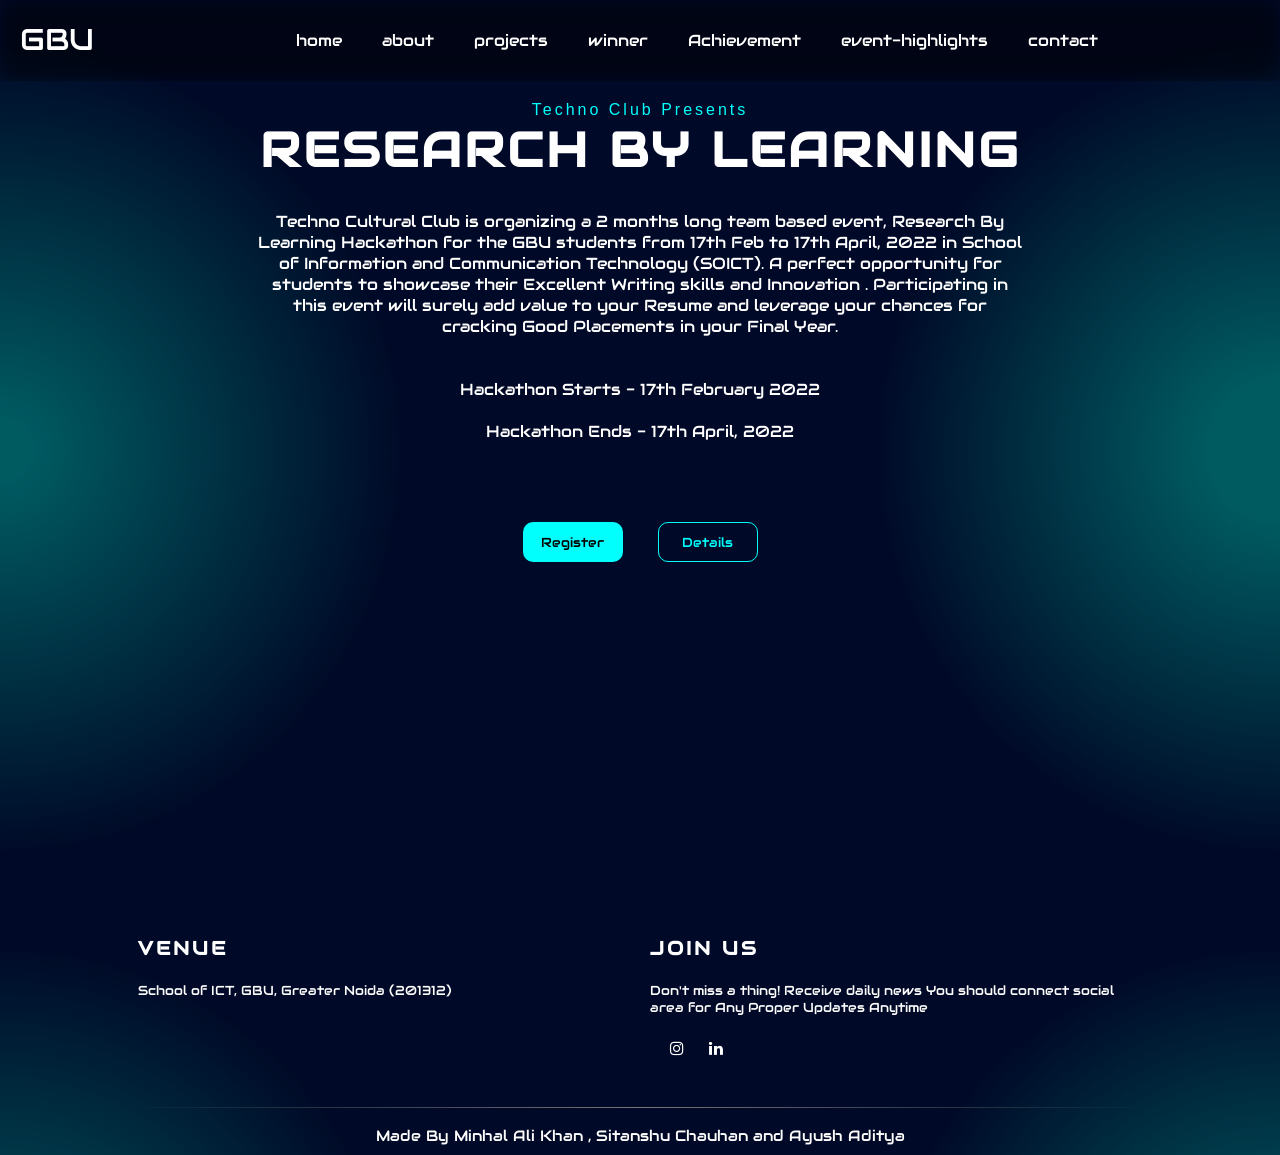
==== commit 1a53b164: "codefreaks round 2" ====
--- a/codefreaks/index.html
+++ b/codefreaks/index.html
@@ -12,337 +12,14 @@
     <link rel="stylesheet" href="https://cdnjs.cloudflare.com/ajax/libs/font-awesome/4.7.0/css/font-awesome.min.css">
 
 
+    <link rel="stylesheet" href="style.css">
+
+
     <title>hackathon</title>
 
-    <style>
-        * {
-            box-sizing: border-box;
-            font-family: 'audiowide';
-            color: var(--text);
-        }
-        
-         :root {
-            --blue: #1e90ff;
-            --white: #ffffff;
-            --text: white;
-            --text_light: rgb(199, 199, 199);
-            --bg: black;
-            --neon: rgb(0 255 253);
-        }
-        
-         ::selection {
-            color: black;
-            background-color: white;
-        }
-        
-        body,
-        html {
-            margin: 0;
-            padding: 0;
-            z-index: 1;
-            width: 100%;
-            background-image: url('main-screen.png');
-            background-size: 100vw 100vh;
-        }
-        
-        #home {
-            z-index: -10;
-            width: 100%;
-            height: 100vh;
-            position: absolute;
-            top: 0;
-            left: 0;
-        }
-        
-        h1,
-        h4,
-        h3 {
-            padding: 0;
-            margin: 0;
-            letter-spacing: 3px;
-        }
-        /* nav bar */
-        
-        nav {
-            width: 100%;
-            min-height: 80px;
-            padding: 20px;
-            display: flex;
-            position: sticky;
-            z-index: 100;
-            backdrop-filter: blur(10px);
-            top: 0;
-        }
-        
-        nav ul a:hover {
-            padding-bottom: 5px;
-            border-bottom: 1px solid white;
-        }
-        
-        .icon i {
-            display: none;
-        }
-        /*           main  :   */
-        
-        main h1 {
-            margin: 0;
-            padding-bottom: 30px;
-            font-family: 'Audiowide';
-            font-size: xxx-large;
-        }
-        
-        main h4 {
-            font-size: 16px;
-            margin: 0;
-            padding-top: 20px;
-        }
-        
-        main {
-            width: 100%;
-            text-align: center;
-            min-height: calc(100vh - 80px);
-            background-color: transparent;
-        }
-        
-        main p {
-            width: 60%;
-            margin: 0 auto;
-        }
-        /*           section  :   */
-        
-        section {
-            width: 100%;
-            min-height: 100vh;
-            padding: 100px 10px 10px;
-            text-align: center;
-        }
-        
-        .content {
-            padding: 40px 20px;
-            width: 80%;
-            margin: 0 auto;
-            display: flex;
-            flex-wrap: wrap;
-            align-items: center;
-        }
-        /*   MAIN ICONS ( RULES , PERKS )   */
-        
-        .main-icons {
-            flex: 1;
-            position: relative;
-        }
-        
-        .main-icon-box {
-            width: 96px;
-            height: 96px;
-            position: relative;
-        }
-        
-        .main-icon-box img {
-            width: 96px;
-            height: 96px;
-        }
-        
-        .icon_shadow {
-            height: 60px;
-            width: 60px;
-            position: absolute;
-            top: 20%;
-            filter: blur(20px);
-            left: 20%;
-        }
-        /*  CONTENT TEXT     */
-        
-        .content_text h2 {
-            font-size: 18px;
-        }
-        
-        .content_text {
-            flex: 2;
-            text-align: left;
-        }
-        /*   theme , theme card */
-        
-        .theme_card {
-            width: 300px;
-            height: 250px;
-            --card-color: rgb(255, 96, 3);
-            position: relative;
-            margin: 10px;
-            overflow: hidden;
-        }
-        
-        .card_shadow {
-            background-color: var(--card-color);
-            position: absolute;
-            display: block;
-            width: 50%;
-            border-radius: 40%;
-            left: 25%;
-            top: 20%;
-            height: 40%;
-            margin: 0 auto;
-        }
-        
-        .card_box {
-            width: 100%;
-            height: 100%;
-            display: block;
-            position: absolute;
-            overflow: hidden;
-            border-radius: 15px;
-            background-color: transparent;
-            backdrop-filter: blur(40px) contrast(1.1);
-        }
-        
-        .card_box p {
-            bottom: 10%;
-            position: absolute;
-            margin: 0 auto;
-            width: 100%;
-        }
-        
-        .card_box img {
-            position: absolute;
-            margin: 0 auto;
-            width: 100px;
-            top: 15%;
-            left: 35%;
-        }
-        
-        ul {
-            list-style: none;
-            display: flex;
-            width: fit-content;
-            margin: 0 auto;
-            flex-direction: row;
-        }
-        
-        li {
-            list-style: none;
-            margin: 0 20px;
-        }
-        
-        a {
-            text-decoration: none;
-            color: white;
-        }
-        
-        p {
-            font-size: 16px;
-        }
-        
-        #action_buttons {
-            display: flex;
-            flex-direction: row;
-            display: block;
-        }
-        
-        button {
-            padding: 5px 15px;
-            width: 100px;
-            height: 40px;
-            border: none;
-            margin: 0 15px;
-            border-radius: 10px;
-        }
-        
-        #gbu_,
-        #gbu_:hover {
-            font-size: 30px;
-            text-decoration: none;
-            width: fit-content;
-        }
-        /*   contact  */
-        
-        .contact {
-            flex: 1;
-        }
-        
-        .contact .description {
-            padding: 20px;
-        }
-        
-        .description a {
-            color: var(--neon);
-        }
-        /*  #####  footer section   ######*/
-        
-        footer {
-            width: 100%;
-            text-align: center;
-        }
-        
-        .footr {
-            display: flex;
-            flex-direction: row;
-            flex-wrap: wrap;
-            padding: 30px 0px;
-            width: 80%;
-            margin: 0 auto;
-            text-align: left;
-        }
-        
-        .footr div {
-            flex: 1;
-        }
-        
-        hr {
-            width: 80%;
-            border: 0;
-            height: 1px;
-            background-image: linear-gradient(to right, rgba(0, 0, 0, 0), #767676, rgba(0, 0, 0, 0));
-        }
-        
-        @media only screen and (max-width: 600px) {
-            nav {
-                position: fixed;
-                top: 0;
-            }
-            nav,
-            nav ul {
-                flex-direction: column;
-            }
-            nav ul {
-                display: none;
-            }
-            .navshow {
-                display: block;
-            }
-            nav ul li {
-                padding: 10px;
-            }
-            .icon i {
-                display: block;
-                position: absolute;
-                right: 20px;
-                top: 20px;
-            }
-            main {
-                padding-top: 80px;
-            }
-            .content {
-                flex-direction: column;
-            }
-        }
-        
-        @media only screen and (max-width: 450px) {
-            .theme_card {
-                width: 225px;
-            }
-            .card_box img {
-                left: 25%;
-            }
-            p {
-                font-size: 12px;
-            }
-            .content {
-                width: 100%;
-            }
-        }
-    </style>
+
 </head>
-<script>
+<script defer>
     function menutoggle() {
         var x = document.getElementById("links");
         x.classList.toggle("navshow")
@@ -355,33 +32,39 @@
     </div>
     <nav class="navbar">
 
-        <a id="gbu_" href="https://www.gbu.ac.in/" target="_blank">GBU</a>
+        <a id="gbu_" class=" nav-side" href="https://www.gbu.ac.in/" target="_blank">GBU</a>
 
-        <ul id="links" class="">
+        <ul id="links">
             <li>
-                <a href="#home" onclick="menutoggle()">home</a>
+                <a href="index.html" onclick="menutoggle()">home</a>
             </li>
             <li>
-                <a href="#rules" onclick="menutoggle()">rules</a>
+                <a href="about.html" onclick="menutoggle()">about</a>
             </li>
             <li>
-                <a href="#themes" onclick="menutoggle()">themes</a>
+                <a href="projects.html" onclick="menutoggle()">projects</a>
             </li>
             <li>
-                <a href="#perks" onclick="menutoggle()">perks</a>
+                <a href="#winner" onclick="menutoggle()">winner</a>
             </li>
             <li>
-                <a href="#contact" onclick="menutoggle()">contact</a>
+                <a href="achievement.html" onclick="menutoggle()">Achievement</a>
+            </li>
+            <li>
+                <a href="#evet-highlights " onclick="menutoggle()">event-highlights</a>
+            </li>
+            <li>
+                <a href="contact.html" onclick="menutoggle()">contact</a>
             </li>
 
         </ul>
-        <a href="javascript:void(0);" class="icon" onclick="menutoggle()">
+        <a href="javascript:void(0);" class="icon nav-side" onclick="menutoggle()">
             <i class="fa fa-bars"></i>
         </a>
     </nav>
 
     <main>
-        <H4 style="color: var(--neon);">Techno Club Presents</H4>
+        <H4 style="color: var(--neon);font-family: sans-serif;font-weight: 100;">Techno Club Presents</H4>
         <h1>RESEARCH BY LEARNING</h1>
         <p>Techno Cultural Club is organizing a 2 months long team based event, Research By Learning Hackathon for the GBU students from 17th Feb to 17th April, 2022 in School of Information and Communication Technology (SOICT). A perfect opportunity for
             students to showcase their Excellent Writing skills and Innovation . Participating in this event will surely add value to your Resume and leverage your chances for cracking Good Placements in your Final Year.
@@ -397,116 +80,9 @@
         </div>
 
     </main>
-    <section id="rules">
-        <h1>Rules</h1>
-        <div class="content">
-            <div class="main-icons">
-                <div class="main-icon-box">
-                    <div class="icon_shadow" style="background-color: #18ad6f;"></div>
-                    <img src="icon-rules.png" alt="">
-                </div>
-            </div>
-            <div class="content_text">
-                <p> 1. Registration Fees Rs 50/- per team. </p>
-                <p>2. Team Size : 1-3 Members (max : 3).</p>
-                <p> 3. No intervening Certificates.</p>
-                <p> 4. Attendance will be given on the days of evaluation to those who will register and submit their work on time.</p>
-            </div>
-        </div>
-    </section>
-
-    <section id="themes">
-        <h1>Themes</h1>
-        <div class="content" style="justify-content: center;">
-            <div class="theme_card">
-                <div class="card_shadow"></div>
-                <div class="card_box">
-                    <img src="icon-crop.png">
-                    <p> Agriculture & Environment </p>
-                </div>
-            </div>
-            <div class="theme_card" style="--card-color:#39b1ff">
-                <div class="card_shadow"></div>
-                <div class="card_box">
-                    <img src="icon-shield.png">
-                    <p>Defense & Electronics </p>
-                </div>
-            </div>
-            <div class="theme_card" style="--card-color:#00ffba">
-                <div class="card_shadow"></div>
-                <div class="card_box">
-                    <img src="icon-heart.png">
-                    <p> Health Care </p>
-                </div>
-            </div>
-            <div class="theme_card" style="--card-color:#ffa2a2">
-                <div class="card_shadow"></div>
-                <div class="card_box">
-                    <img src="icon-money.png">
-                    <p> Public Safety, Security & Finance </p>
-                </div>
-            </div>
-            <div class="theme_card" style="--card-color:#c114fa">
-                <div class="card_shadow"></div>
-                <div class="card_box">
-                    <img src="icon-gear.png">
-                    <p> Industrial Applications </p>
-                </div>
-            </div>
 
 
-        </div>
-    </section>
-    <section id="perks">
-        <h1>Perks</h1>
-        <div class="content">
-            <div class="main-icons">
-                <div class="main-icon-box">
-                    <div class="icon_shadow" style="background-color: #2f009d"></div>
-                    <img src="icon-perk.png" alt="">
-                </div>
-            </div>
-            <div class="content_text">
-                <p> Achievement Certificates & Cash Prizes for students securing Top Positions in Hackathon.</p>
-                <p> Excellence Certificates and Consolation Prizes for Top 5 position in Hackathon other than winners.
-                </p>
-                <p> Completion Certificates for all the attendees who will </p>
-                <p> complete this Hackathon and submit their work .</p>
-                <p> Virtual Badges of different colors will be given to the good Performers on a weekly / task basis.
-                </p>
-                <p> You will get a chance to be a part of Awareness Sessions , organized by National Intellectual Property Awareness Mission (NIPAM),</p>
-                <p> organization of Government of India for which you will be getting Certificates by the Government of India .</p>
-                <p> Ranking will be given to all on a task basis .</p>
-                <p> Winners of each level and different task completion will get Appreciation Certificates & rewards after completion of their work & this hackathon .</p>
-
-            </div>
-        </div>
-    </section>
-    <section id="contact">
-        <h1>Contact us</h1>
-        <div class="content">
-            <div class="contact">
-
-                <img src="naved.jpeg">
-
-                <div class="description">
-                    Dr. Navaid.Z.Rizvi
-                    <br> Placement Head Of ICT Department
-                    <br><a href=" https://faculty.gbu.ac.in/v/home.php?id=71">contact</a>
-                </div>
-            </div>
-            <div class="contact ">
-
-                <img src="vimlesh.jpg ">
-
-                <div class="description ">
-                    Dr. Vimlesh Kumar Ray
-                    <br> Placement Head Of ICT Department
-                    <br> <a href="https://faculty.gbu.ac.in/v/contact.php?id=60"> contact</a>
-                </div>
-            </div>
-        </div>
-    </section>
+    <!--   FOOTER   -->
     <footer>
         <div class="footr ">
             <div id="venue ">
@@ -524,8 +100,8 @@
             </div>
         </div>
         <hr>
-        <h3 style="margin: 0;padding: 10px; font-size: 15px; ">Made By Minhal Ali Khan , Sitanshu Chauhan and Ayush Aditya
-        </h3>
+        <h5 style="margin: 0;padding: 10px; font-size: 15px; ">Made By Minhal Ali Khan , Sitanshu Chauhan and Ayush Aditya
+        </h5>
     </footer>
 </body>
 
--- a/codefreaks/style.css
+++ b/codefreaks/style.css
@@ -0,0 +1,352 @@
+* {
+    box-sizing: border-box;
+    font-family: 'audiowide';
+    color: var(--text);
+}
+
+:root {
+    --blue: #1e90ff;
+    --white: #ffffff;
+    --text: white;
+    --text_light: rgb(199, 199, 199);
+    --bg: black;
+    --neon: rgb(0 255 253);
+}
+
+::selection {
+    color: black;
+    background-color: white;
+}
+
+body,
+html {
+    margin: 0;
+    padding: 0;
+    z-index: 1;
+    width: 100%;
+    background-size: 100vw 100vh;
+    background-repeat: repeat;
+    background-image: radial-gradient( circle at left, rgb(0 91 97) 2%, transparent 30%), radial-gradient( circle at right, rgb(0 91 97) 5%, #000927 30%)
+}
+
+ul {
+    list-style: none;
+    display: flex;
+    flex-wrap: wrap;
+    width: fit-content;
+    margin: 0 auto;
+    flex-direction: row;
+}
+
+li {
+    list-style: none;
+    margin: 10px 20px;
+}
+
+a {
+    text-decoration: none;
+    color: white;
+}
+
+#home {
+    z-index: -10;
+    width: 100%;
+    height: 100vh;
+    position: absolute;
+    top: 0;
+    left: 0;
+}
+
+h1,
+h4,
+h3 {
+    padding: 0;
+    margin: 0;
+    letter-spacing: 3px;
+}
+
+
+/* nav bar */
+
+nav {
+    width: 100%;
+    min-height: 80px;
+    padding: 20px;
+    display: flex;
+    position: sticky;
+    z-index: 100;
+    backdrop-filter: blur(10px) brightness(0.5);
+    top: 0;
+}
+
+nav ul {
+    flex: 1;
+    text-align: center;
+    justify-content: center;
+}
+
+.nav-side {
+    flex: 0;
+}
+
+nav ul a:hover {
+    padding-bottom: 5px;
+    border-bottom: 1px solid white;
+}
+
+.icon i {
+    display: none;
+}
+
+#gbu_,
+#gbu_:hover {
+    font-size: 30px;
+    text-decoration: none;
+    width: fit-content;
+}
+
+
+/*           main  :   */
+
+main h1 {
+    margin: 0;
+    padding-bottom: 30px;
+    font-family: 'Audiowide';
+    font-size: xxx-large;
+}
+
+main h4 {
+    font-size: 16px;
+    margin: 0;
+    padding-top: 20px;
+}
+
+main {
+    width: 100%;
+    text-align: center;
+    min-height: calc(100vh - 80px);
+    background-color: transparent;
+}
+
+main p {
+    width: 60%;
+    margin: 0 auto;
+}
+
+
+/*           section  :   */
+
+section {
+    width: 100%;
+    min-height: 100vh;
+    padding: 100px 10px 10px;
+    text-align: center;
+}
+
+.content {
+    padding: 40px 20px;
+    width: 80%;
+    margin: 0 auto;
+    display: flex;
+    flex-wrap: wrap;
+    justify-content: center;
+}
+
+
+/*   MAIN ICONS ( RULES , PERKS )   */
+
+.main-icons {
+    flex: 1;
+    position: relative;
+}
+
+.main-icon-box {
+    width: 96px;
+    height: 96px;
+    position: relative;
+}
+
+.main-icon-box img {
+    width: 96px;
+    height: 96px;
+}
+
+.icon_shadow {
+    height: 60px;
+    width: 60px;
+    position: absolute;
+    top: 20%;
+    filter: blur(20px);
+    left: 20%;
+}
+
+
+/*  CONTENT TEXT     */
+
+.content_text h2 {
+    font-size: 18px;
+}
+
+.content_text {
+    flex: 2;
+    text-align: left;
+}
+
+
+/*   theme , theme card */
+
+.theme_card {
+    width: 300px;
+    height: 250px;
+    --card-color: rgb(255, 96, 3);
+    position: relative;
+    margin: 10px;
+    overflow: hidden;
+}
+
+.card_shadow {
+    background-color: var(--card-color);
+    position: absolute;
+    display: block;
+    width: 50%;
+    border-radius: 40%;
+    left: 25%;
+    top: 20%;
+    height: 40%;
+    margin: 0 auto;
+}
+
+.card_box {
+    width: 100%;
+    height: 100%;
+    display: block;
+    position: absolute;
+    overflow: hidden;
+    border-radius: 15px;
+    background-color: transparent;
+    backdrop-filter: blur(40px) contrast(1.1);
+}
+
+.card_box p {
+    bottom: 10%;
+    position: absolute;
+    margin: 0 auto;
+    width: 100%;
+}
+
+.card_box img {
+    position: absolute;
+    margin: 0 auto;
+    width: 100px;
+    top: 15%;
+    left: 35%;
+}
+
+p {
+    font-size: 16px;
+}
+
+#action_buttons {
+    display: flex;
+    flex-direction: row;
+    display: block;
+}
+
+button {
+    padding: 5px 15px;
+    width: 100px;
+    height: 40px;
+    border: none;
+    margin: 0 15px;
+    border-radius: 10px;
+}
+
+
+/*   contact  */
+
+
+/*  #####  footer section   ######*/
+
+footer {
+    width: 100%;
+    text-align: center;
+}
+
+.footr {
+    display: flex;
+    flex-direction: row;
+    flex-wrap: wrap;
+    padding: 30px 0px;
+    width: 80%;
+    margin: 0 auto;
+    text-align: left;
+}
+
+footer h5 {
+    font-weight: 100;
+}
+
+.footr div {
+    flex: 1;
+    margin: 5px 10px;
+}
+
+hr {
+    width: 80%;
+    border: 0;
+    height: 1px;
+    background-image: linear-gradient(to right, rgba(0, 0, 0, 0), #767676, rgba(0, 0, 0, 0));
+}
+
+@media only screen and (max-width: 600px) {
+    nav {
+        position: fixed;
+        top: 0;
+    }
+    nav,
+    nav ul {
+        flex-direction: column;
+    }
+    nav ul {
+        display: none;
+    }
+    .navshow {
+        display: block;
+    }
+    nav ul li {
+        padding: 10px;
+    }
+    .icon i {
+        display: block;
+        position: absolute;
+        right: 20px;
+        top: 20px;
+    }
+    main {
+        padding-top: 80px;
+    }
+    .content {
+        flex-direction: column;
+    }
+}
+
+@media only screen and (max-width: 450px) {
+    .theme_card {
+        width: 225px;
+    }
+    main h1 {
+        font-size: xx-large;
+    }
+    .card_box img {
+        left: 25%;
+    }
+    p {
+        font-size: 12px;
+    }
+    .content {
+        width: 100%;
+    }
+    .footr {
+        flex-direction: column;
+    }
+}
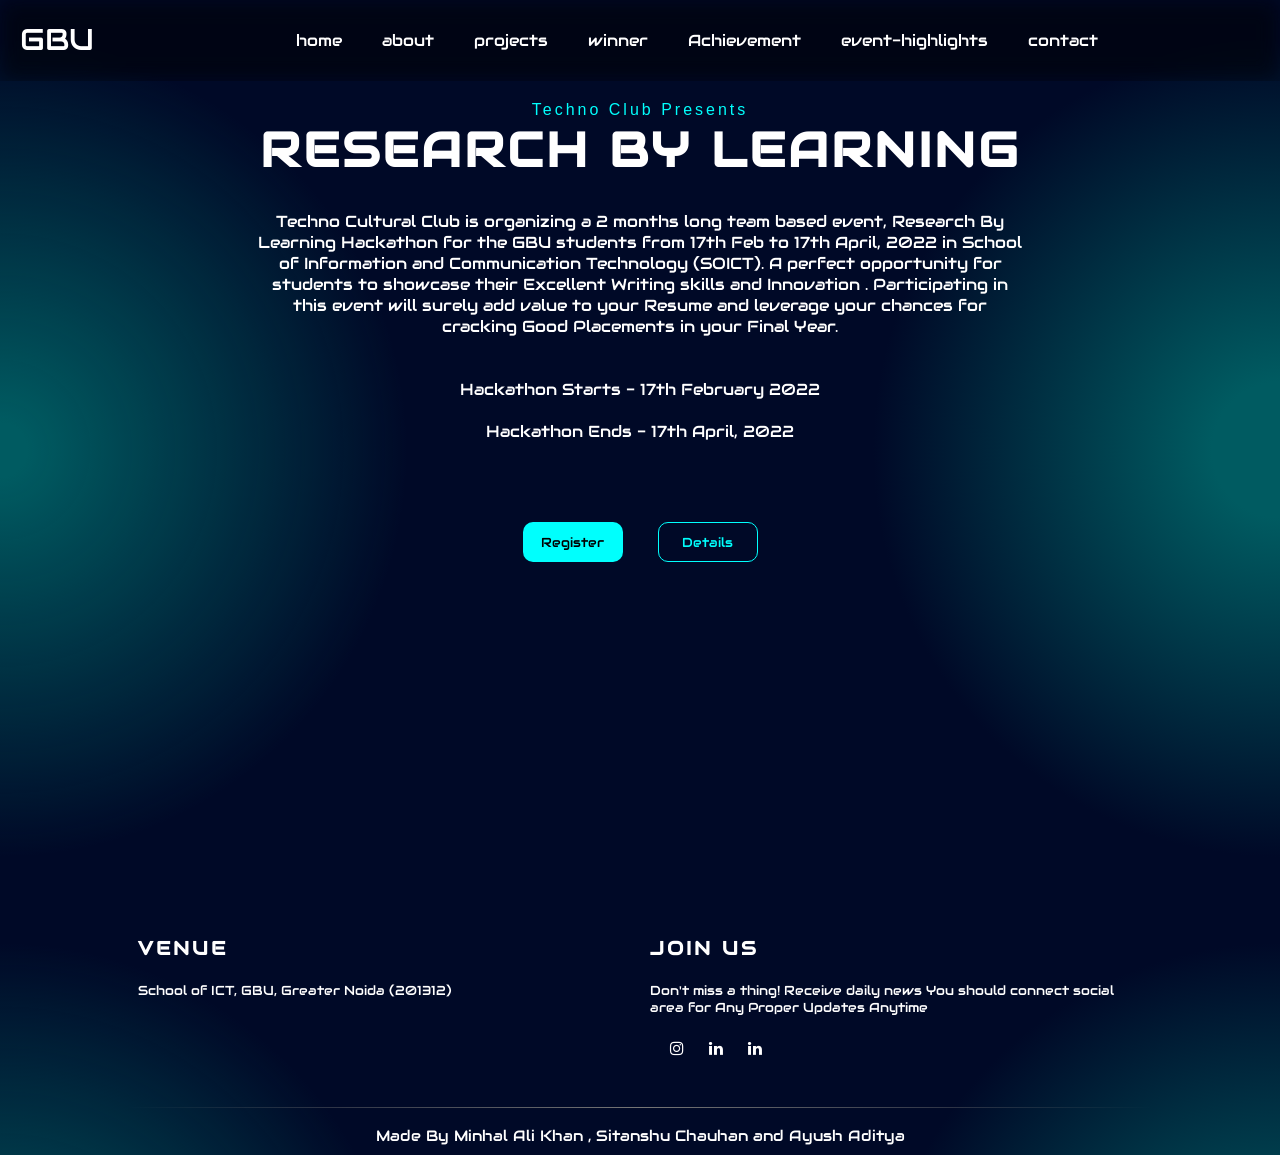
==== commit 07ee7e5b: "media links update" ====
--- a/codefreaks/index.html
+++ b/codefreaks/index.html
@@ -94,8 +94,9 @@
                 <h5>Don't miss a thing! Receive daily news You should connect social area for Any Proper Updates Anytime
                 </h5>
                 <div id="action_buttons ">
-                    <a href="#" class="fa fa-instagram " style="padding: 0 10px; "> </a>
-                    <a href="#" class="fa fa-linkedin " style="padding: 0 10px; "> </a>
+                    <a href="techno.ict.gbu@gmail.com" class="fa fa-instagram " style="padding: 0 10px; "> </a>
+                    <a href="https://www.linkedin.com/company/80874650/admin/" class="fa fa-linkedin " style="padding: 0 10px; "> </a>
+                    <a href="https://instagram.com/techno.club_gbu?utm_medium=copy_link" class="fa fa-linkedin " style="padding: 0 10px; "> </a>
                 </div>
             </div>
         </div>
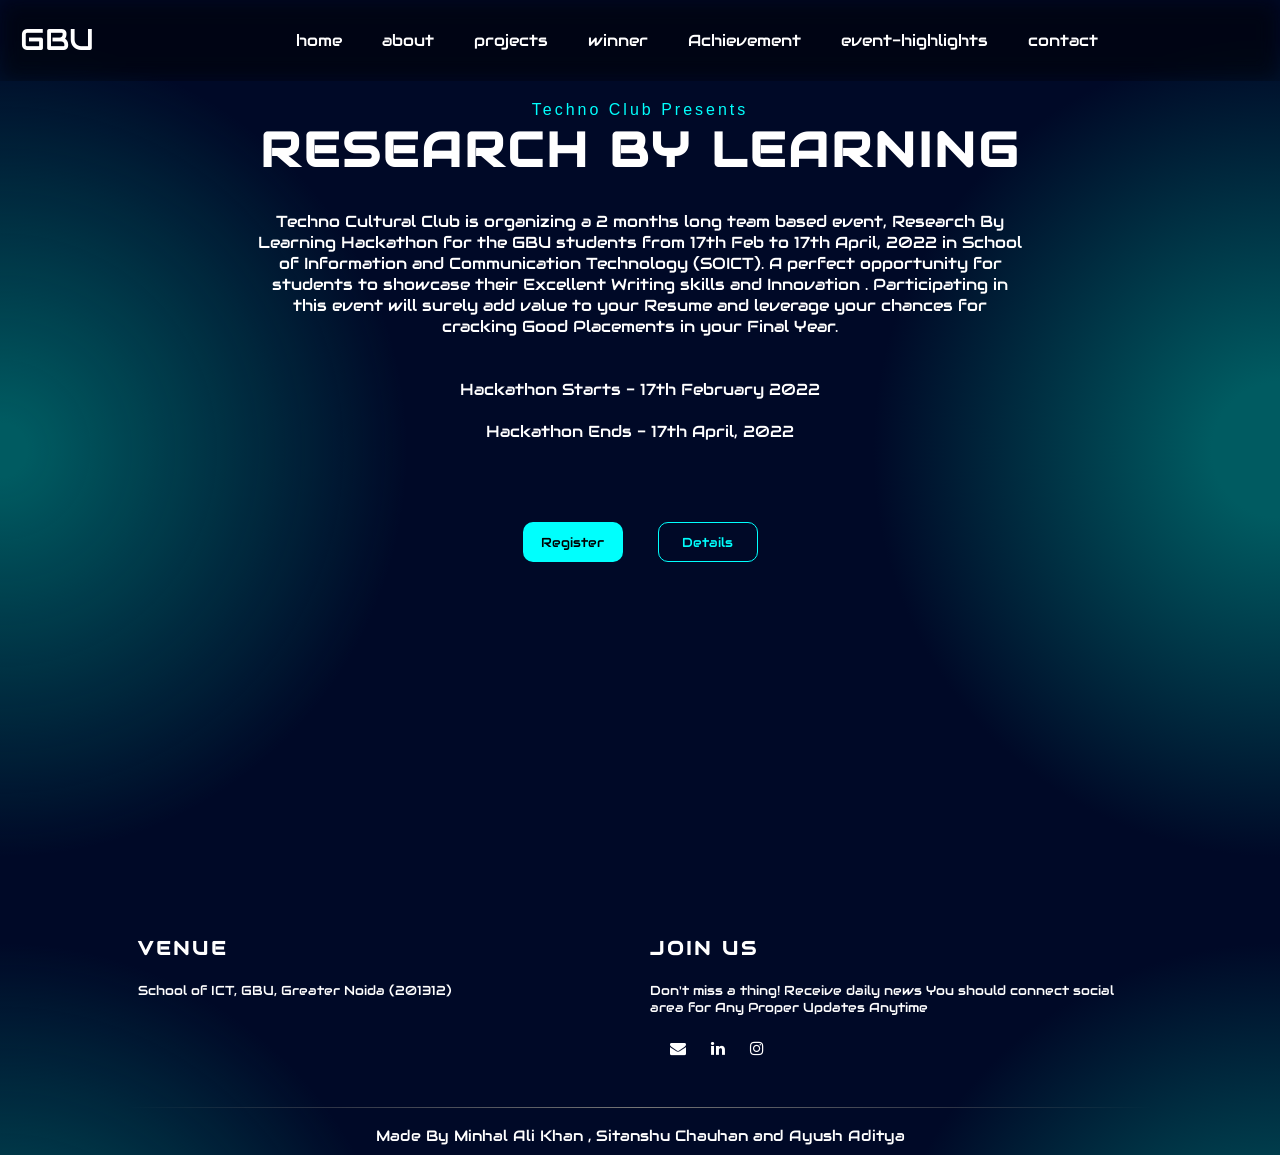
==== commit d043eb63: "social media update" ====
--- a/codefreaks/index.html
+++ b/codefreaks/index.html
@@ -10,11 +10,7 @@
     <link href='https://fonts.googleapis.com/css?family=Audiowide' rel='stylesheet'>
 
     <link rel="stylesheet" href="https://cdnjs.cloudflare.com/ajax/libs/font-awesome/4.7.0/css/font-awesome.min.css">
-
-
     <link rel="stylesheet" href="style.css">
-
-
     <title>hackathon</title>
 
 
@@ -94,9 +90,9 @@
                 <h5>Don't miss a thing! Receive daily news You should connect social area for Any Proper Updates Anytime
                 </h5>
                 <div id="action_buttons ">
-                    <a href="techno.ict.gbu@gmail.com" class="fa fa-instagram " style="padding: 0 10px; "> </a>
+                    <a href="techno.ict.gbu@gmail.com" class="fa fa-envelope" style="padding: 0 10px; "> </a>
                     <a href="https://www.linkedin.com/company/80874650/admin/" class="fa fa-linkedin " style="padding: 0 10px; "> </a>
-                    <a href="https://instagram.com/techno.club_gbu?utm_medium=copy_link" class="fa fa-linkedin " style="padding: 0 10px; "> </a>
+                    <a href="https://instagram.com/techno.club_gbu?utm_medium=copy_link" class="fa fa-instagram " style="padding: 0 10px; "> </a>
                 </div>
             </div>
         </div>
